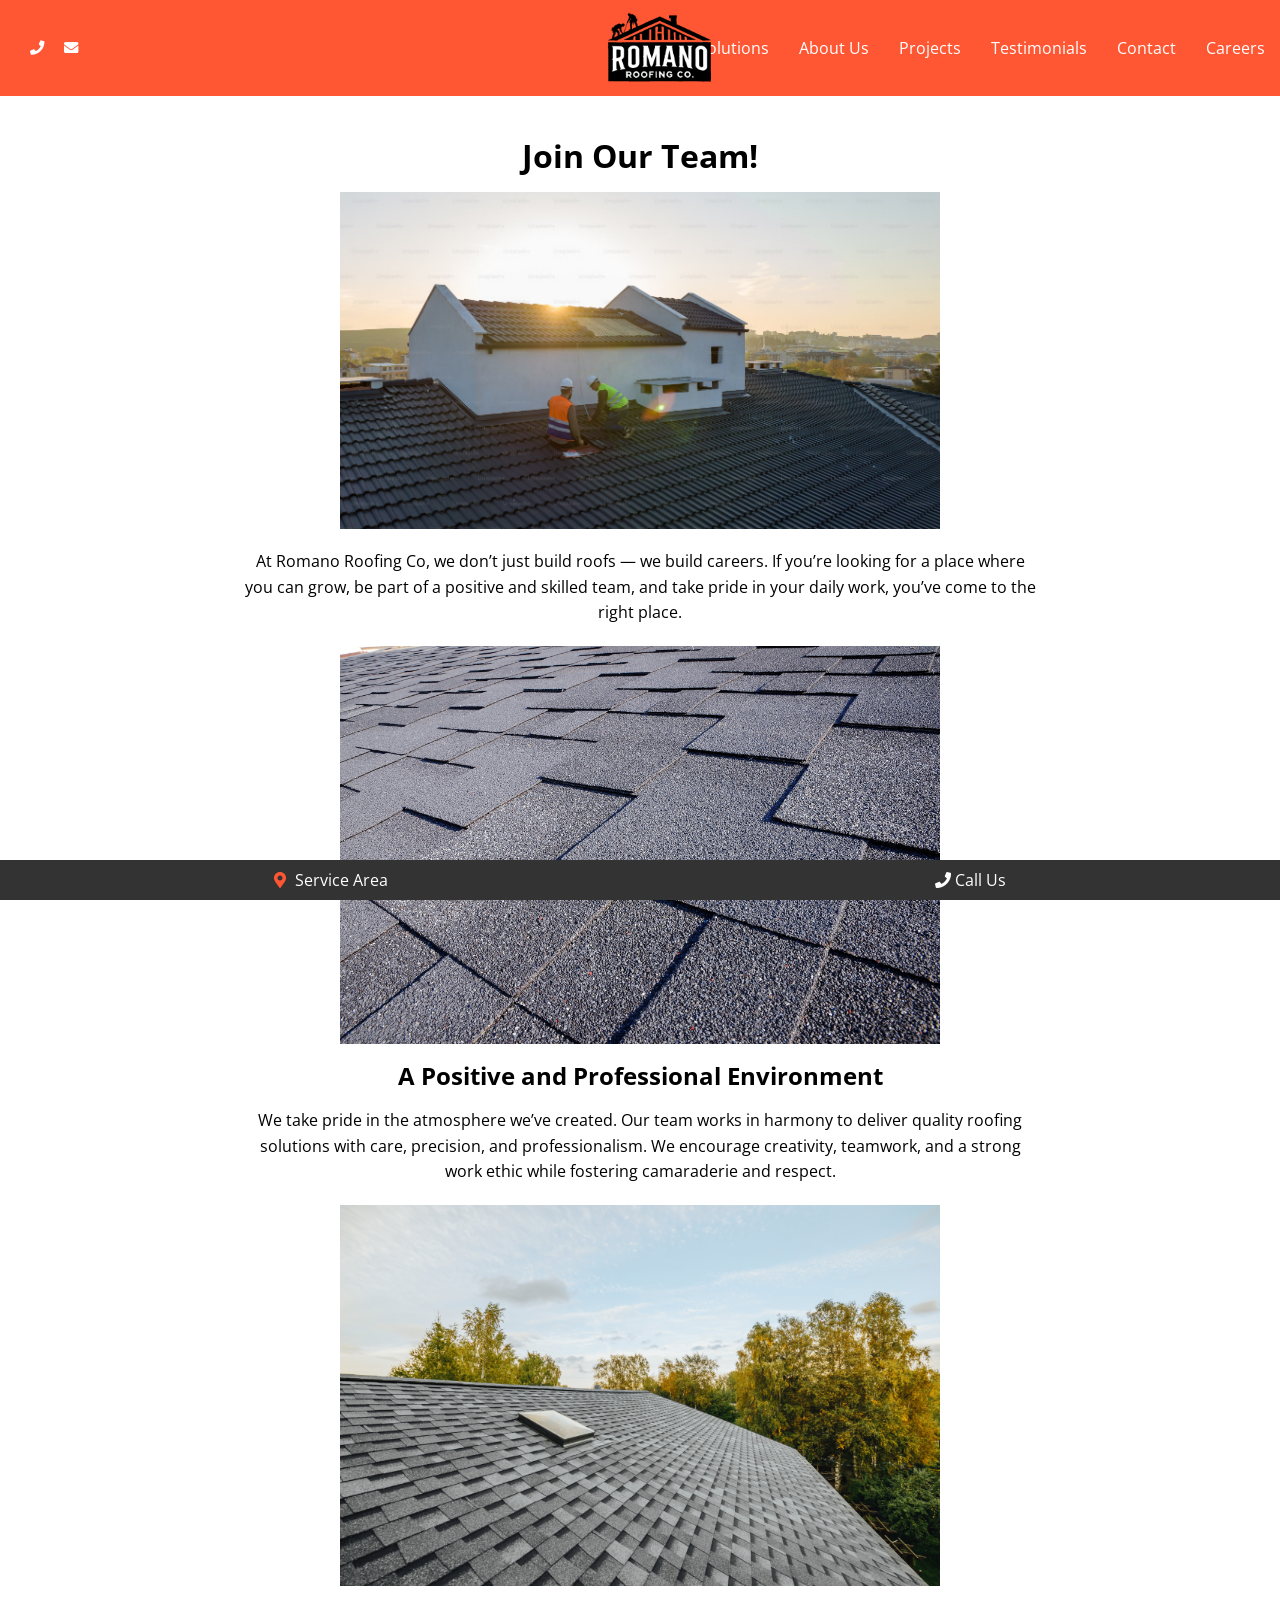
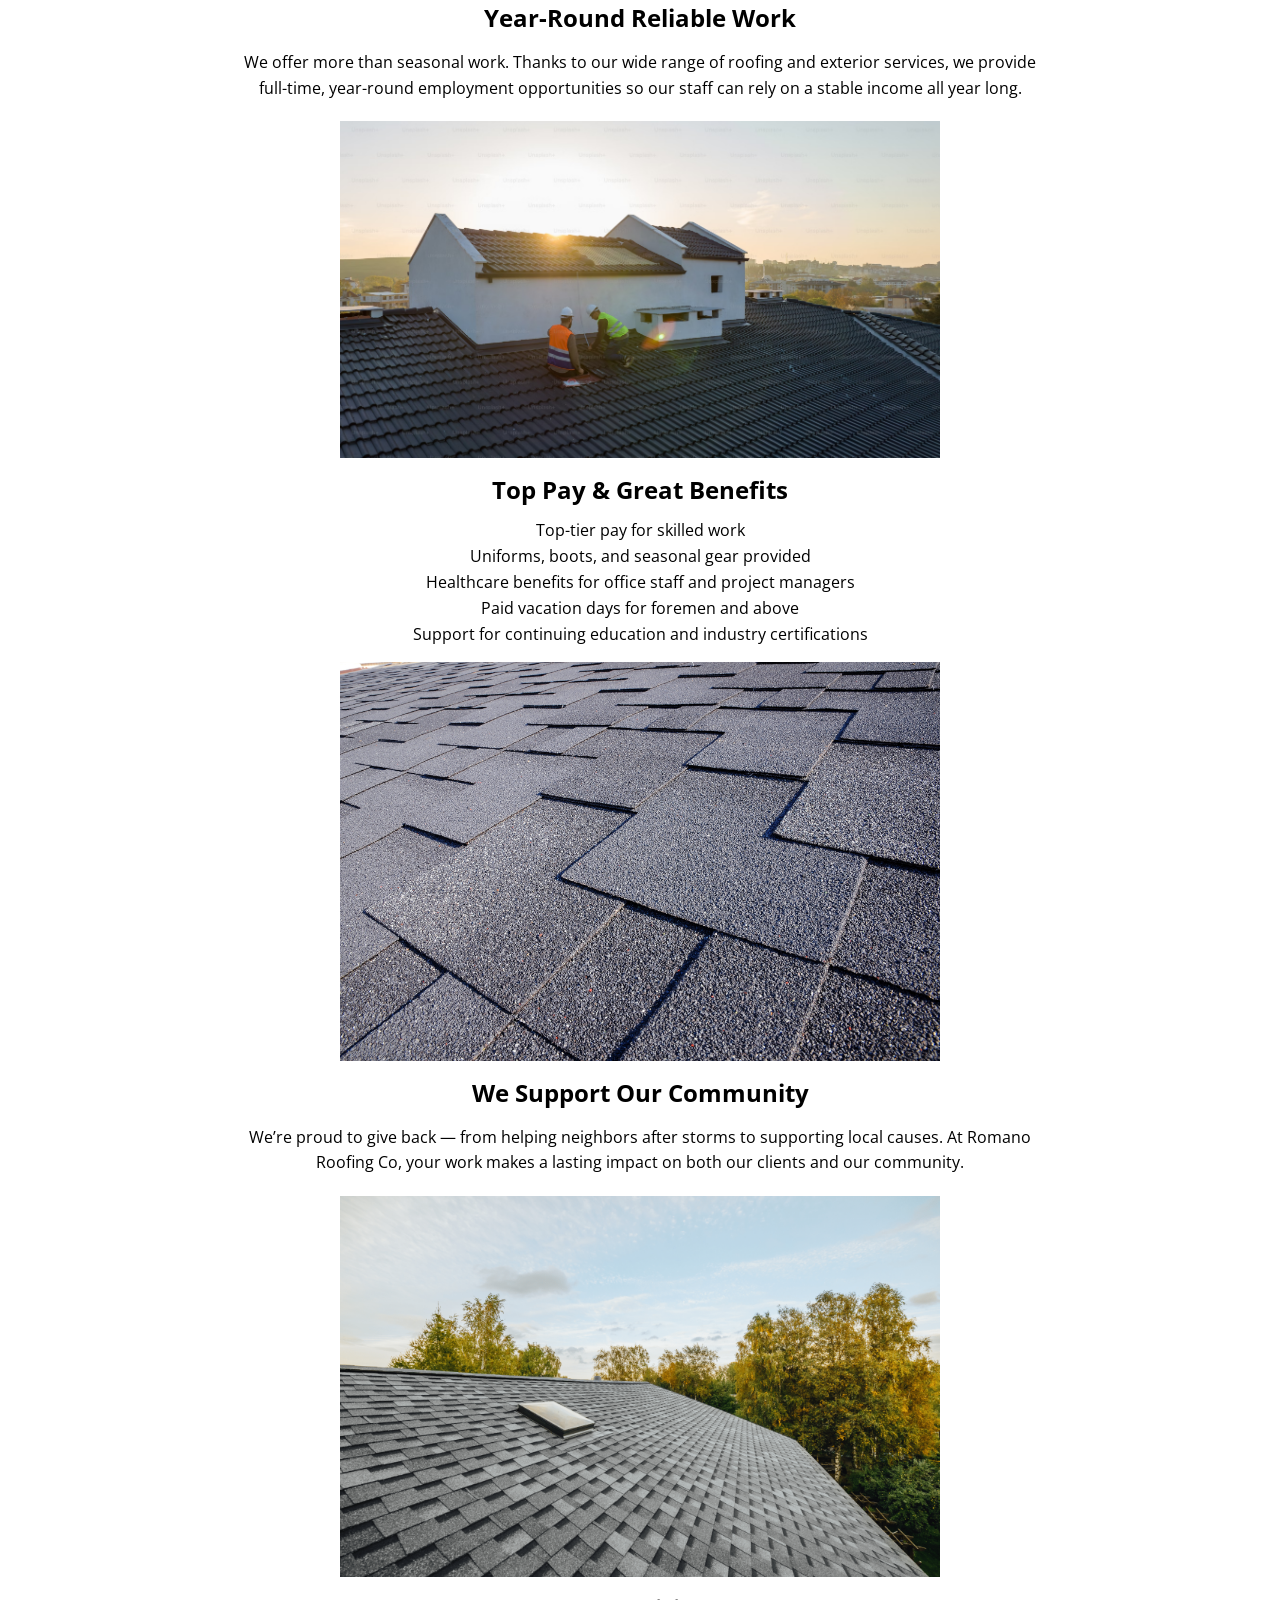
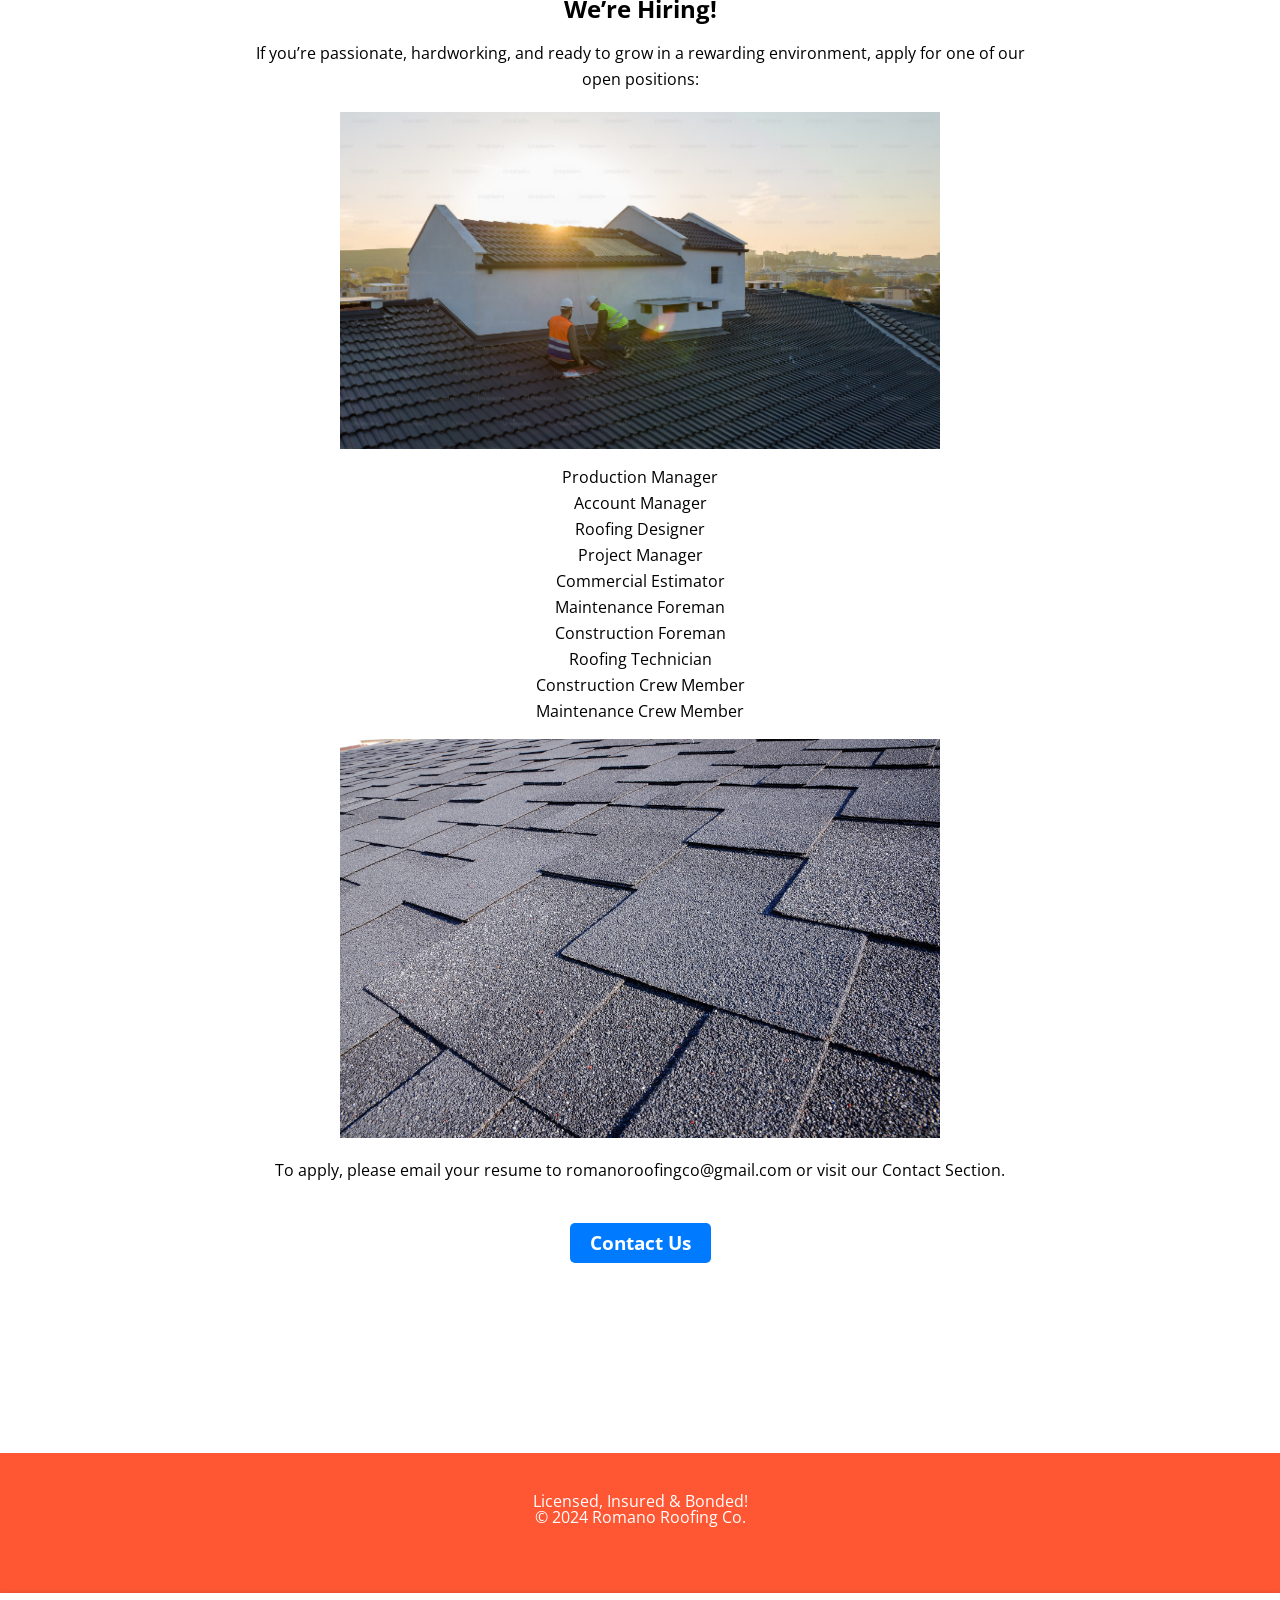
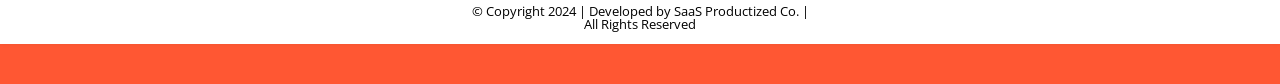
==== careers.html @ 4ffc831e "Update careers.html" ====
<!DOCTYPE html>
<html lang="en">
<head>
    <!-- Metadata -->
    <meta charset="UTF-8">
    <meta name="viewport" content="width=device-width, initial-scale=1.0">
    <title>Careers - Romano Roofing Co</title>
    <!-- Favicon -->
    <link rel="apple-touch-icon" sizes="180x180" href="apple-touch-icon.png">
    <link rel="icon" type="image/png" sizes="32x32" href="favicon-32x32.png">
    <link rel="icon" type="image/png" sizes="16x16" href="favicon-16x16.png">
    <link rel="icon" type="image/png" sizes="192x192" href="android-chrome-192x192.png">
    <link rel="icon" type="image/png" sizes="512x512" href="android-chrome-512x512.png">
    <link rel="manifest" href="site.webmanifest">
    <link rel="shortcut icon" href="favicon.ico" type="image/x-icon">
    <!-- Fonts and Icons -->
    <link href="https://fonts.googleapis.com/css?family=Open+Sans:300,400,600,700&display=swap" rel="stylesheet">
    <link rel="stylesheet" href="https://cdnjs.cloudflare.com/ajax/libs/font-awesome/5.15.3/css/all.min.css">
    <link href="https://fonts.googleapis.com/css?family=Merriweather:400,700&display=swap" rel="stylesheet">
    <!-- Stylesheet -->
    <link rel="stylesheet" href="styles.css">
    <!-- Scripts -->
    <script src="https://code.jquery.com/jquery-3.6.0.min.js"></script>
</head>
<body>
    <header class="header">
        <div class="top-bar">
            <a href="tel:+17735318473"><i class="fas fa-phone"></i> <span class="contact-text">Call Us: (773) 531-8473</span></a>
            <a href="mailto:romanoroofingco@gmail.com" class="email-link" target="_blank"><i class="fas fa-envelope"></i> <span class="contact-text">romanoroofingco@gmail.com</span></a>
        </div>
        <nav class="main-nav">
            <div class="logo-container">
                <a href="index.html">
                    <img src="logo.png" alt="Romano Roofing Co Logo" class="logo">
                </a>
            </div>
            <ul>
                <li><a href="index.html#solutions">Solutions</a></li>
                <li><a href="index.html#about">About Us</a></li>
                <li><a href="index.html#projects">Projects</a></li>
                <li><a href="index.html#testimonials">Testimonials</a></li>
                <li><a href="index.html#contact">Contact</a></li>
                <li><a href="careers.html">Careers</a></li>
            </ul>
            <div class="hamburger"><i class="fas fa-bars"></i></div>
            <div class="mobile-menu">
                <ul>
                    <li><a href="index.html#solutions">Solutions</a></li>
                    <li><a href="index.html#about">About Us</a></li>
                    <li><a href="index.html#projects">Projects</a></li>
                    <li><a href="index.html#testimonials">Testimonials</a></li>
                    <li><a href="index.html#contact">Contact</a></li>
                    <li><a href="careers.html">Careers</a></li>
                </ul>
            </div>
        </nav>
    </header>

    <div id="mobile-bar" class="mobile-contact-bar">
        <a href="service-area.html" class="service-area-link"><i class="fas fa-map-marker-alt service-icon"></i> Service Area</a>
        <a href="tel:+17735318473"><i class="fas fa-phone"></i> Call Us</a>
    </div>

    <section class="service-detail careers-section">
        <h2>Join Our Team!</h2>
        <img src="1.jpg" alt="Careers at Romano Roofing Co" class="careers-image" />
        <p>At Romano Roofing Co, we don’t just build roofs — we build careers. If you’re looking for a place where you can grow, be part of a positive and skilled team, and take pride in your daily work, you’ve come to the right place.</p>

        <img src="2.jpeg" alt="Careers at Romano Roofing Co" class="careers-image" />

        <h3>A Positive and Professional Environment</h3>
        <p>We take pride in the atmosphere we’ve created. Our team works in harmony to deliver quality roofing solutions with care, precision, and professionalism. We encourage creativity, teamwork, and a strong work ethic while fostering camaraderie and respect.</p>

        <img src="3.png" alt="Careers at Romano Roofing Co" class="careers-image" />

        <h3>Year-Round Reliable Work</h3>
        <p>We offer more than seasonal work. Thanks to our wide range of roofing and exterior services, we provide full-time, year-round employment opportunities so our staff can rely on a stable income all year long.</p>

        <img src="1.jpg" alt="Careers at Romano Roofing Co" class="careers-image" />

        <h3>Top Pay &amp; Great Benefits</h3>
        <ul>
            <li>Top-tier pay for skilled work</li>
            <li>Uniforms, boots, and seasonal gear provided</li>
            <li>Healthcare benefits for office staff and project managers</li>
            <li>Paid vacation days for foremen and above</li>
            <li>Support for continuing education and industry certifications</li>
        </ul>

        <img src="2.jpeg" alt="Careers at Romano Roofing Co" class="careers-image" />

        <h3>We Support Our Community</h3>
        <p>We’re proud to give back — from helping neighbors after storms to supporting local causes. At Romano Roofing Co, your work makes a lasting impact on both our clients and our community.</p>

        <img src="3.png" alt="Careers at Romano Roofing Co" class="careers-image" />

        <h3>We’re Hiring!</h3>
        <p>If you’re passionate, hardworking, and ready to grow in a rewarding environment, apply for one of our open positions:</p>

        <img src="1.jpg" alt="Careers at Romano Roofing Co" class="careers-image" />
        <ul>
            <li>Production Manager</li>
            <li>Account Manager</li>
            <li>Roofing Designer</li>
            <li>Project Manager</li>
            <li>Commercial Estimator</li>
            <li>Maintenance Foreman</li>
            <li>Construction Foreman</li>
            <li>Roofing Technician</li>
            <li>Construction Crew Member</li>
            <li>Maintenance Crew Member</li>
        </ul>

        <img src="2.jpeg" alt="Careers at Romano Roofing Co" class="careers-image" />

        <p>To apply, please email your resume to <a href="mailto:romanoroofingco@gmail.com" class="email-link" target="_blank">romanoroofingco@gmail.com</a> or visit our <a href="index.html#contact">Contact Section</a>.</p>

        <div class="center-btn-wrapper">
            <a href="index.html#contact" class="btn secondary-btn">Contact Us</a>
        </div>
    </section>

    <footer class="footer">
        <p>Licensed, Insured &amp; Bonded!</p>
        <p>&copy; 2024 Romano Roofing Co. </p>
        <br>
        <br>
        <br>
        <div class="sub-footer">
            © Copyright 2024 | Developed by <a href="https://SaasProductized.com" target="_blank" style="color: inherit;">SaaS Productized Co</a>. | <br>  All Rights Reserved
        </div>
    </footer>

    <script src="scripts.js"></script>
</body>
</html>
---- styles.css ----
/* Reset and base styles */
body, h1, h2, h3, p, ul, li, a, img {
    margin: 0;
    padding: 0;
    border: 0;
    font-size: 100%;
    font: inherit;
    vertical-align: baseline;
}
h1, h2, h3 {
    font-weight: bold;
}
section h2 {
    font-size: 2em;
}
section h3 {
    font-size: 1.5em;
}
body {
    line-height: 1;
    font-family: 'Open Sans', sans-serif;
    position: relative;
    padding-bottom: 100px;
    overflow-x: hidden;
}
a {
    text-decoration: none;
    color: inherit;
}
ul {
    list-style: none;
}

/* Header */
.header {
    background: #FF5733;
    color: #fff;
    padding: 20px 20px;
    display: flex;
    justify-content: space-between;
    align-items: center;
    position: fixed;
    top: 0;
    left: 0;
    width: 100%;
    z-index: 1000;
}

.top-bar {
    flex: 1;
    display: flex;
    align-items: center;
    justify-content: flex-start;
    white-space: nowrap;
}

.top-bar a {
    color: #fff;
    padding: 0 10px;
    font-size: 0.9em;
    transition: text-shadow 0.3s;
}

.top-bar a:hover {
    text-shadow: 0 0 5px #fff, 0 0 10px #fff;
}
.top-bar .contact-text {
    display: none;
}

.logo-container {
    position: absolute;
    left: 50%;
    transform: translateX(-50%);
    z-index: 10;
}

.logo {
    max-height: 50px;
}

.main-nav {
    flex: 2;
    display: flex;
    justify-content: flex-end;
    align-items: center;
}

.main-nav ul {
    display: flex;
    margin-right: 20px;
}

.main-nav ul li a {
    padding: 0 15px;
    color: #fff;
    transition: text-shadow 0.3s;
}

.main-nav ul li a:hover {
    text-shadow: 0 0 5px #fff, 0 0 10px #fff;
}

.top-bar a i,
.hamburger i {
    transition: text-shadow 0.3s;
}

.top-bar a:hover i,
.hamburger:hover i {
    text-shadow: 0 0 5px #fff, 0 0 10px #fff;
}

/* Main Banner */
.main-banner {
    background: url('2.jpeg') no-repeat center center/cover; /* Background for the main banner */
    text-align: center;
    padding: 140px 20px 60px; /* Extra top padding keeps quote clear of fixed header */
    margin-top: 0;
    color: #fff;
    font-family: 'Merriweather', serif;
    position: relative;
}

.main-banner p {
    font-size: 1.75em;
    margin-bottom: 30px;
    font-weight: 600;
    font-style: italic;
    color: #fff;
    text-shadow: 0 0 10px rgba(255, 87, 51, 0.6);
}

.btn.primary-btn {
    background: #007BFF;
    color: #fff;
    padding: 10px 20px;
    border-radius: 5px;
    cursor: pointer;
}
.btn.primary-btn:hover {
    background: #0056b3;
}
.btn.read-more-btn {
    background: #007BFF;
    color: #fff;
    padding: 8px 15px;
    border-radius: 5px;
    cursor: pointer;
    display: inline-block;
    margin-top: 10px;
    font-size: 0.9em;
}
.btn.read-more-btn:hover {
    background: #0056b3;
}

/* Solutions Section */
.solutions {
    background: url('3.png') no-repeat center center/cover;
    text-align: center;
    padding: 40px 20px;
    background-size: cover;
    background-attachment: fixed;
    background-position: center;
    color: #000;
}

.solution-list {
    display: flex;
    justify-content: center;
    flex-wrap: wrap;
    max-width: 1200px;
    margin: 0 auto;
    text-align: center; /* Centers text */
}

.solution-item {
    width: 45%;
    margin: 10px;
    padding: 20px;
    background: rgba(255, 255, 255, 0.85); /* Slight transparency */
    box-shadow: 0 2px 5px rgba(0, 0, 0, 0.1); /* Subtle shadow for better readability */
    text-align: center;
    backdrop-filter: blur(5px); /* Optional: Blur the background behind the box for more clarity */
    border-radius: 8px; /* Smooth corners */
}

.solution-item i {
    font-size: 2em;
    margin-bottom: 10px;
    display: block;
}

.about {
    position: relative; /* Ensures overlay and content stay together */
    background: url('1.jpg') no-repeat center center/cover; /* Background for the about section */
    text-align: center;
    padding: 80px 20px; /* Increase padding for more height */
    background-size: cover;
    color: #fff; /* Change text color to white for better contrast */
    font-family: 'Merriweather', serif; /* Apply Merriweather font */
    box-sizing: border-box;
}

.about h2 {
    position: relative;
    z-index: 2;
    color: #fff;
    margin-bottom: 20px;
}

.about::before {
    content: "";
    position: absolute;
    top: 0;
    left: 0;
    width: 100%;
    height: 100%;
    background: rgba(0, 0, 0, 0.5); /* Semi-transparent dark overlay */
    z-index: 1; /* Ensure the overlay stays behind the text */
}

.about p {
    position: relative;
    z-index: 2; /* Ensures the text is above the overlay */
    font-size: 1.2em; /* Adjust the text size if needed */
    color: #fff; /* Keep the text white for better readability */
    line-height: 1.6; /* Improves readability */
    max-width: 800px;
    margin: 0 auto;
}



/* Why Homeowners Choose Us Section */
.why-choose-us {
    background: #fff;
    text-align: center;
    padding: 30px 20px; /* Add padding to top and bottom */
    margin: 0 auto; /* Center content */
}

/* Heading adjustment */
.why-choose-us h2 {
    font-family: 'Merriweather', serif;
    margin-bottom: 20px; /* Space below the heading */
}

/* List container adjustments */
.why-choose-us ul {
    list-style: none;
    padding: 0;
    margin: 0; /* Ensure no margin */
}

/* Individual list items */
.why-choose-us ul li {
    font-size: 1.25em;
    margin: 10px 0;
}

.why-choose-us ul li i {
    color: #FF5733;
    margin-right: 10px;
}

/* Reliable Roofer Section */
.reliable-roofer {
    background: #f8f9fa;
    padding: 40px 20px;
    text-align: left;
}

.reliable-roofer h2, .reliable-roofer h3 {
    text-align: center;
    font-family: 'Merriweather', serif;
    margin-bottom: 20px;
}

.reliable-roofer p {
    margin-bottom: 20px;
    line-height: 1.6;
}

/* Button Styles */
.btn.secondary-btn {
    background: #007BFF;
    color: #fff;
    padding: 10px 20px;
    border-radius: 5px;
    cursor: pointer;
    display: inline-block;
    text-decoration: none;
    font-size: 1.2em;
    font-weight: bold;
    margin-top: 20px;
}

.btn.secondary-btn:hover {
    background: #0056b3;
}

/* Wrapper to center the button */
.center-btn-wrapper {
    text-align: center; /* Centers the button */
    margin-top: 20px; /* Optional: Add margin above */
}

/* Projects Section */
#projects {
    text-align: center; /* Center the entire section */
    padding: 40px 20px; /* Add padding for spacing */
}

#projects h2 {
    text-align: center; /* Center the "Our Recent Projects" heading */
    margin-bottom: 30px; /* Add space below the heading */
}

.project-gallery {
    text-align: center; /* Center the entire gallery */
    margin: 0 auto; /* Center the gallery on the page */
}

.project-gallery img {
    width: 30%;
    margin: 10px auto; /* Center each image */
    display: block;
}

/* Testimonials Section */
#testimonials {
    text-align: center; /* Center the entire section */
    padding: 40px 20px; /* Add padding for spacing */
}

#testimonials h2 {
    text-align: center; /* Center the "What Our Clients Are Saying" heading */
    margin-bottom: 30px; /* Add space below the heading */
}

.testimonial-slides {
    text-align: center; /* Center all testimonials content */
    margin: 0 auto;
}

/* Ensure the widget is displayed properly and centered */
.elfsight-app-2b175fb0-ea99-41dd-b7cb-f38c51c00cf1 {
    width: 100%;
    max-width: 100%; /* Allow full width within the section */
    margin: 0 auto; /* Center the widget */
    height: auto; /* Allow it to adjust height automatically */
    overflow: hidden; /* Make sure it doesn't overflow */
}

/* Add additional styling to blend with previous testimonial styles */
.testimonial-slides p {
    font-style: italic;
    margin: 20px auto;
    width: 80%;
    text-align: center; /* Ensure centered text */
}

/* Adjusting iframe or widget container if needed */
.google-reviews-section iframe {
    width: 100%;
    height: auto; /* Let height adjust dynamically */
    max-height: 400px; /* Limit height to avoid it being too tall */
    border: none; /* Clean look with no border */
}

/* Media query for smaller screens */
@media (max-width: 600px) {
    .testimonials .testimonial-slides {
        padding: 1.5rem 0.5rem; /* Adjust padding for smaller screens */
        max-width: 90%; /* Ensure it fits well on smaller screens */
    }

    .elfsight-app-2b175fb0-ea99-41dd-b7cb-f38c51c00cf1 {
        max-width: 100%;
    }
}
/* Service Detail */
.service-detail {
    text-align: center;
    padding: 120px 20px 40px;
}
.service-detail p {
    max-width: 800px;
    margin: 20px auto 0;
    line-height: 1.6;
}

.service-detail h2 {
    display: flex;
    align-items: center;
    justify-content: center;
    gap: 10px;
    padding-top: 20px;
}

.service-detail .service-icon {
    color: #FF5733;
}

/* Service detail table styling */
.service-detail table {
    width: 100%;
    max-width: 800px;
    margin: 20px auto;
    border-collapse: collapse;
}

.service-detail th,
.service-detail td {
    border: 1px solid #ddd;
    padding: 8px;
    text-align: left;
}

/* Careers section styling */
.careers-section {
    text-align: center;
}

.careers-section .careers-image {
    width: 100%;
    max-width: 600px;
    display: block;
    margin: 20px auto;
}

.careers-section ul {
    list-style: none;
    max-width: 800px;
    margin: 20px auto;
    padding-left: 0;
    text-align: center;
}

.careers-section ul li {
    margin: 10px 0;
}

/* Orange careers button */
.btn.careers-btn {
    background: #FF5733;
    color: #fff;
    padding: 10px 20px;
    border-radius: 5px;
    cursor: pointer;
    display: inline-block;
    margin-top: 20px;
    position: relative;
    z-index: 3;
    box-shadow: 0 0 8px rgba(255, 255, 255, 0.8);
}

.btn.careers-btn:hover {
    background: #e14f2d;
}
/* Carousel styling */
.carousel-container {
    display: flex;
    align-items: center;
    justify-content: center;
    position: relative;
    width: 100%; /* Full width of the parent */
    overflow: hidden; /* Prevent any overflow on the sides */
    margin: 0 auto;
    margin-top: 2rem;
}

.carousel {
    overflow: hidden;
    width: 90%;
    max-width: 1000px; /* Limit the width on larger screens */
    position: relative;
    display: flex;
    align-items: center;
}

.carousel-images {
    display: flex;
    transition: transform 0.5s ease-in-out;
}

.carousel-img {
    width: 33%; /* Show 2-3 images per view */
    margin: 0;
    height: 300px;
    object-fit: cover;
}

/* Adjusting button visibility */
.carousel-btn {
    position: absolute;
    top: 50%;
    transform: translateY(-50%);
    background-color: rgba(255, 255, 255, 0.8);
    border: none;
    cursor: pointer;
    z-index: 2;
    width: 40px;
    height: 40px;
    display: flex;
    align-items: center;
    justify-content: center;
}

/* Place buttons directly next to the carousel images */
.prev-btn {
    left: 0; /* Position the button at the left edge of the carousel */
}

.next-btn {
    right: 0; /* Position the button at the right edge of the carousel */
}

/* Responsiveness for the carousel */
@media (max-width: 768px) {
    .carousel {
        width: 95%;
    }

    .carousel-img {
        width: 90%;
    }

    .carousel-btn {
        width: 40px;
        height: 40px;
        left: 10px;
        right: 10px;
    }
}


/* Contact Section */
.contact {
    text-align: center; /* Center the contact section */
    margin: 0 auto; /* Ensure it centers within the page */
}

.contact form {
    display: flex;
    flex-direction: column;
    width: 300px;
    margin: 20px auto;
}

.contact form input, .contact form textarea {
    margin-bottom: 10px;
    padding: 8px;
    border: 1px solid #ccc;
}

.contact form button {
    padding: 10px;
    background: #28a745;
    color: #fff;
    cursor: pointer;
}


/* Footer */
.footer {
    text-align: center;
    padding: 40px 0; /* Adjusted padding to reduce the height */
    background: #FF5733; /* Orange background */
    color: #fff;
    position: relative;
    z-index: 500;
    margin-top: 150px; /* Ensure separation from the main content */
    box-sizing: border-box; /* Ensures proper padding and margin calculations */
    width: 100%;
}

/* Make sure the footer is pinned to the bottom */
html, body {
    height: 100%; /* Ensures the body takes up the full height of the page */
    margin: 0;
    padding: 0;
    display: flex;
    flex-direction: column; /* Ensures footer is placed at the end */
}

body {
    flex: 1 0 auto; /* Let the body grow and take available space */
}

.main-content {
    flex: 1; /* The rest of your content before the footer takes the remaining space */
}

/* Sub-footer */
.sub-footer {
    background-color: white; /* White background */
    color: black; /* Black text */
    text-align: center; /* Center the text */
    padding: 0.8rem 0; /* Further reduced padding to decrease the height */
    width: 100%;
    font-size: 0.8rem; /* Small font size */
    box-shadow: 0 -1px 5px rgba(0, 0, 0, 0.1); /* Optional shadow for a slight lift */
    box-sizing: border-box; /* Include padding and border in width calculations */
    position: relative; /* Prevent overlap with other elements */
    bottom: 0;
    left: 0;
    margin-top: 20px; /* Optional: Adjust if you want a bit of separation */
}

/* Mobile Contact Bar */
.mobile-contact-bar {
    position: fixed;
    bottom: 0;
    left: 0;
    width: 100%;
    background: #333;
    color: white;
    display: flex;
    justify-content: space-around;
    padding: 12px 0;
    z-index: 950; /* Ensure it is above other content */
}

.mobile-contact-bar a {
    color: white;
    transition: text-shadow 0.3s;
}

.mobile-contact-bar .service-icon {
    color: #FF5733;
    margin-right: 5px;
}

.mobile-contact-bar a:hover {
    text-shadow: 0 0 5px #fff, 0 0 10px #fff;
}

.sticky {
    display: flex;
}

/* Padding for body to prevent the mobile contact bar from covering content */
body {
    padding-bottom: 70px; /* Make sure there's space for the mobile contact bar */
}

/* Mobile responsiveness */
@media (max-width: 768px) {
    .top-bar .contact-text {
        display: none;
    }

    .top-bar a i {
        font-size: 1.2em;
    }

    .main-nav ul {
        display: none;
    }

    /* Hamburger Menu Icon */
    .hamburger {
        display: block;
        cursor: pointer;
        font-size: 2em;
        color: #fff;
        position: fixed; /* Keeps it fixed */
        right: 20px;
        top: 10px; /* Move it up to align better with other icons */
        z-index: 2000;
        padding: 10px;
    }

    /* Mobile Menu - Full screen transparent box */
    .mobile-menu {
        display: none; /* Hidden by default */
        position: fixed;
        top: 0;
        right: 0;
        height: 100%; /* Full height of screen */
        width: 60%; /* Take up 60% of the screen */
        background: rgba(0, 0, 0, 0.8); /* Transparent dark background */
        color: #fff;
        z-index: 1500;
        padding-top: 80px; /* Padding from the top so the menu doesn't touch the header */
        box-shadow: -2px 0 10px rgba(0, 0, 0, 0.5); /* Add a shadow for a sleek look */
    }

    .mobile-menu ul {
        display: block;
        padding: 20px;
    }

    .mobile-menu ul li {
        margin: 20px 0;
    }

    .mobile-menu ul li a {
        font-size: 1.5em;
        display: block;
        color: #fff;
        text-decoration: none;
        transition: color 0.3s, text-shadow 0.3s;
    }

    .mobile-menu ul li a:hover {
        text-shadow: 0 0 5px #fff, 0 0 10px #fff;
    }

    .mobile-menu ul li a.active {
        color: orange;
    }

    .main-banner {
        margin-top: 0;
        padding-top: 100px; /* Add breathing room above quote on mobile */
    }

    .service-detail {
        padding-top: 100px;
    }

    .service-detail h2 {
        padding-top: 10px;
    }

    .mobile-menu.show {
        display: block; /* Show menu when toggled */
    }
}

@media (min-width: 769px) {
    .hamburger {
        display: none;
    }

    .mobile-menu {
        display: none;
    }

    .header {
        padding: 40px 20px;
    }

    .logo {
        max-height: 70px;
    }
}
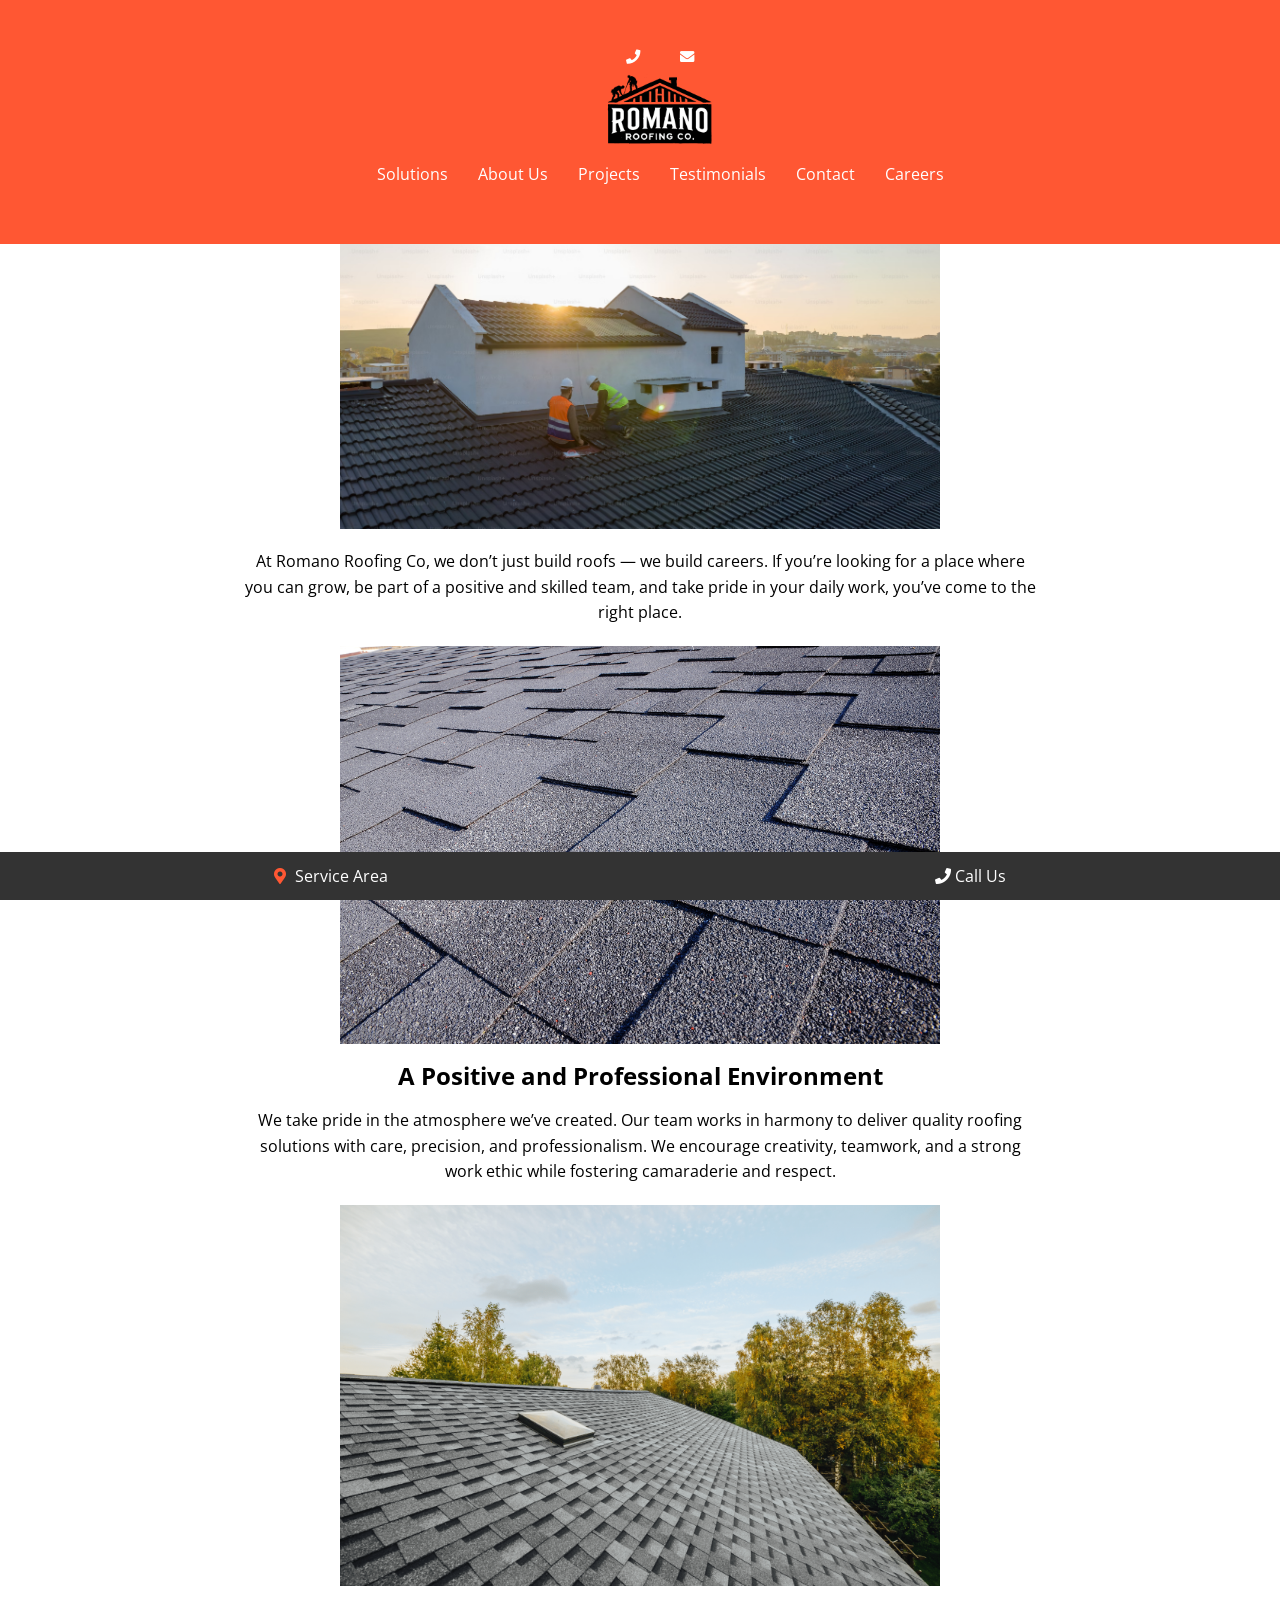
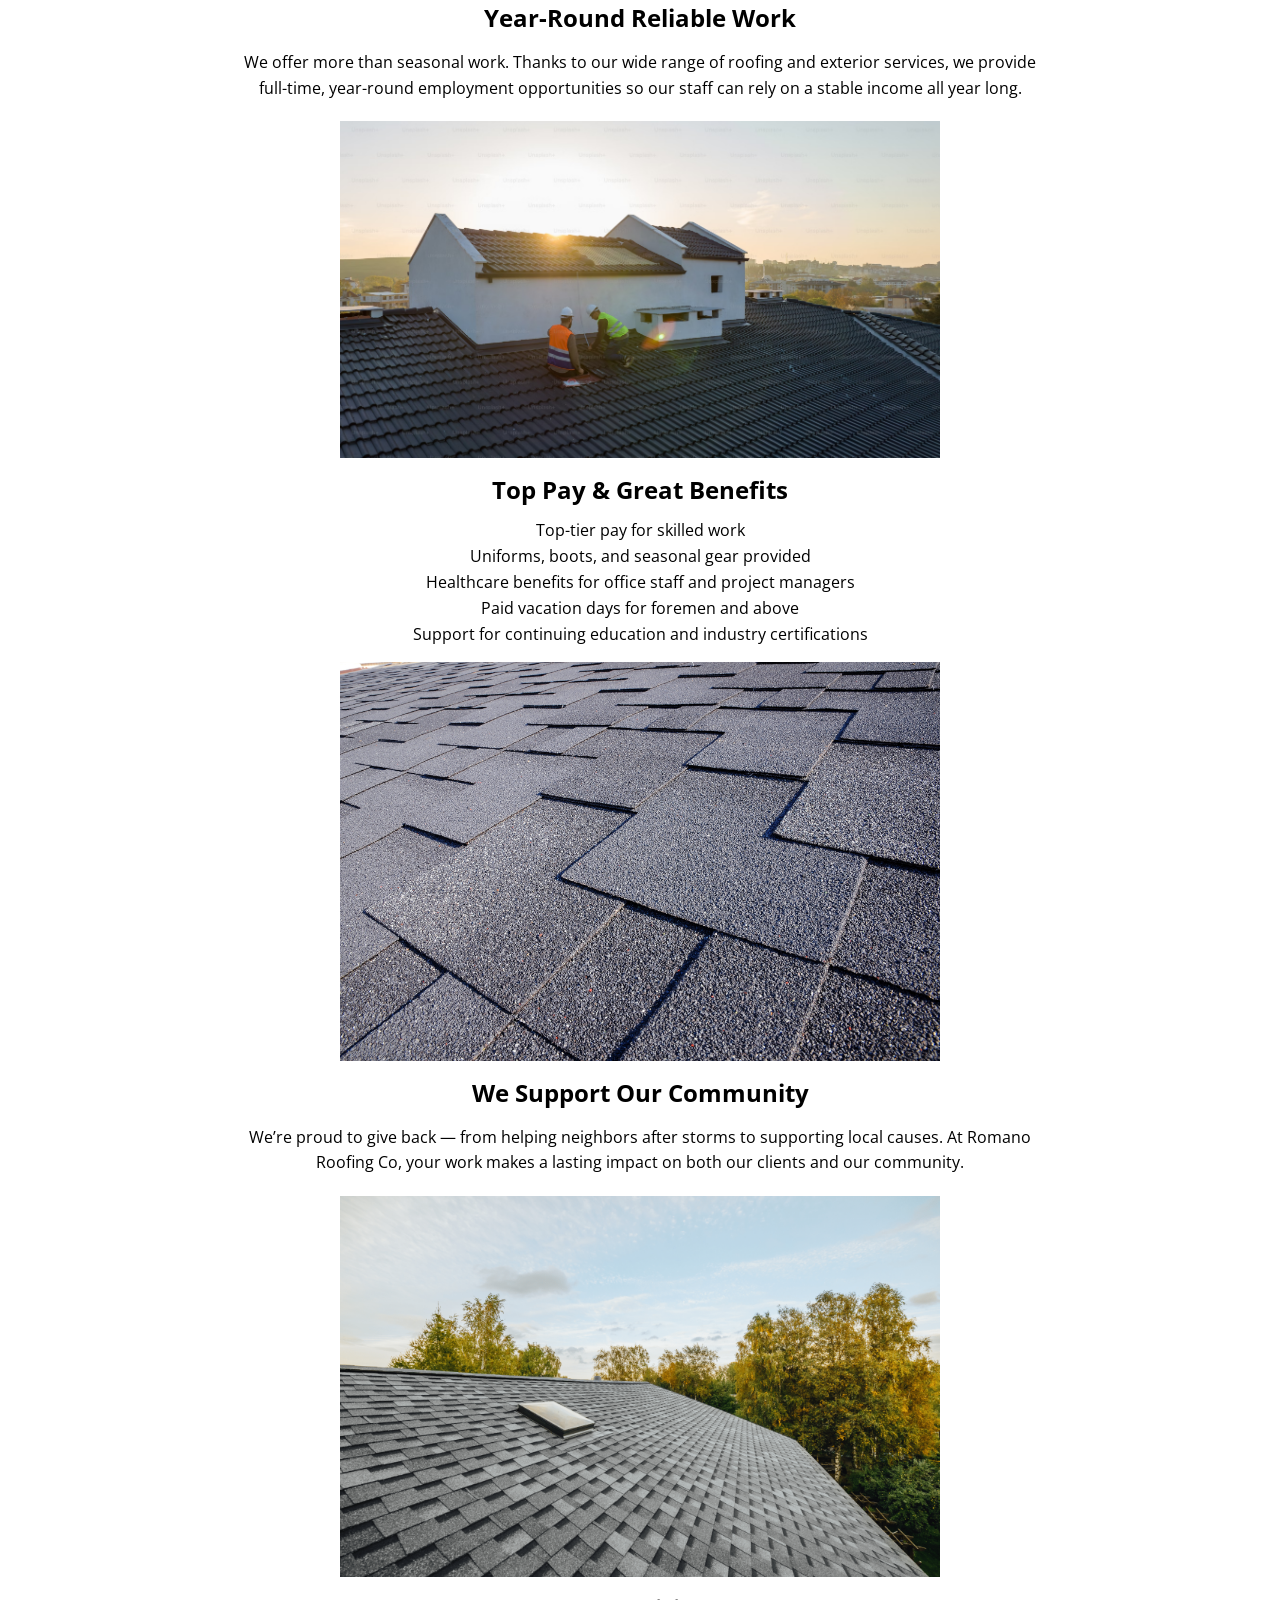
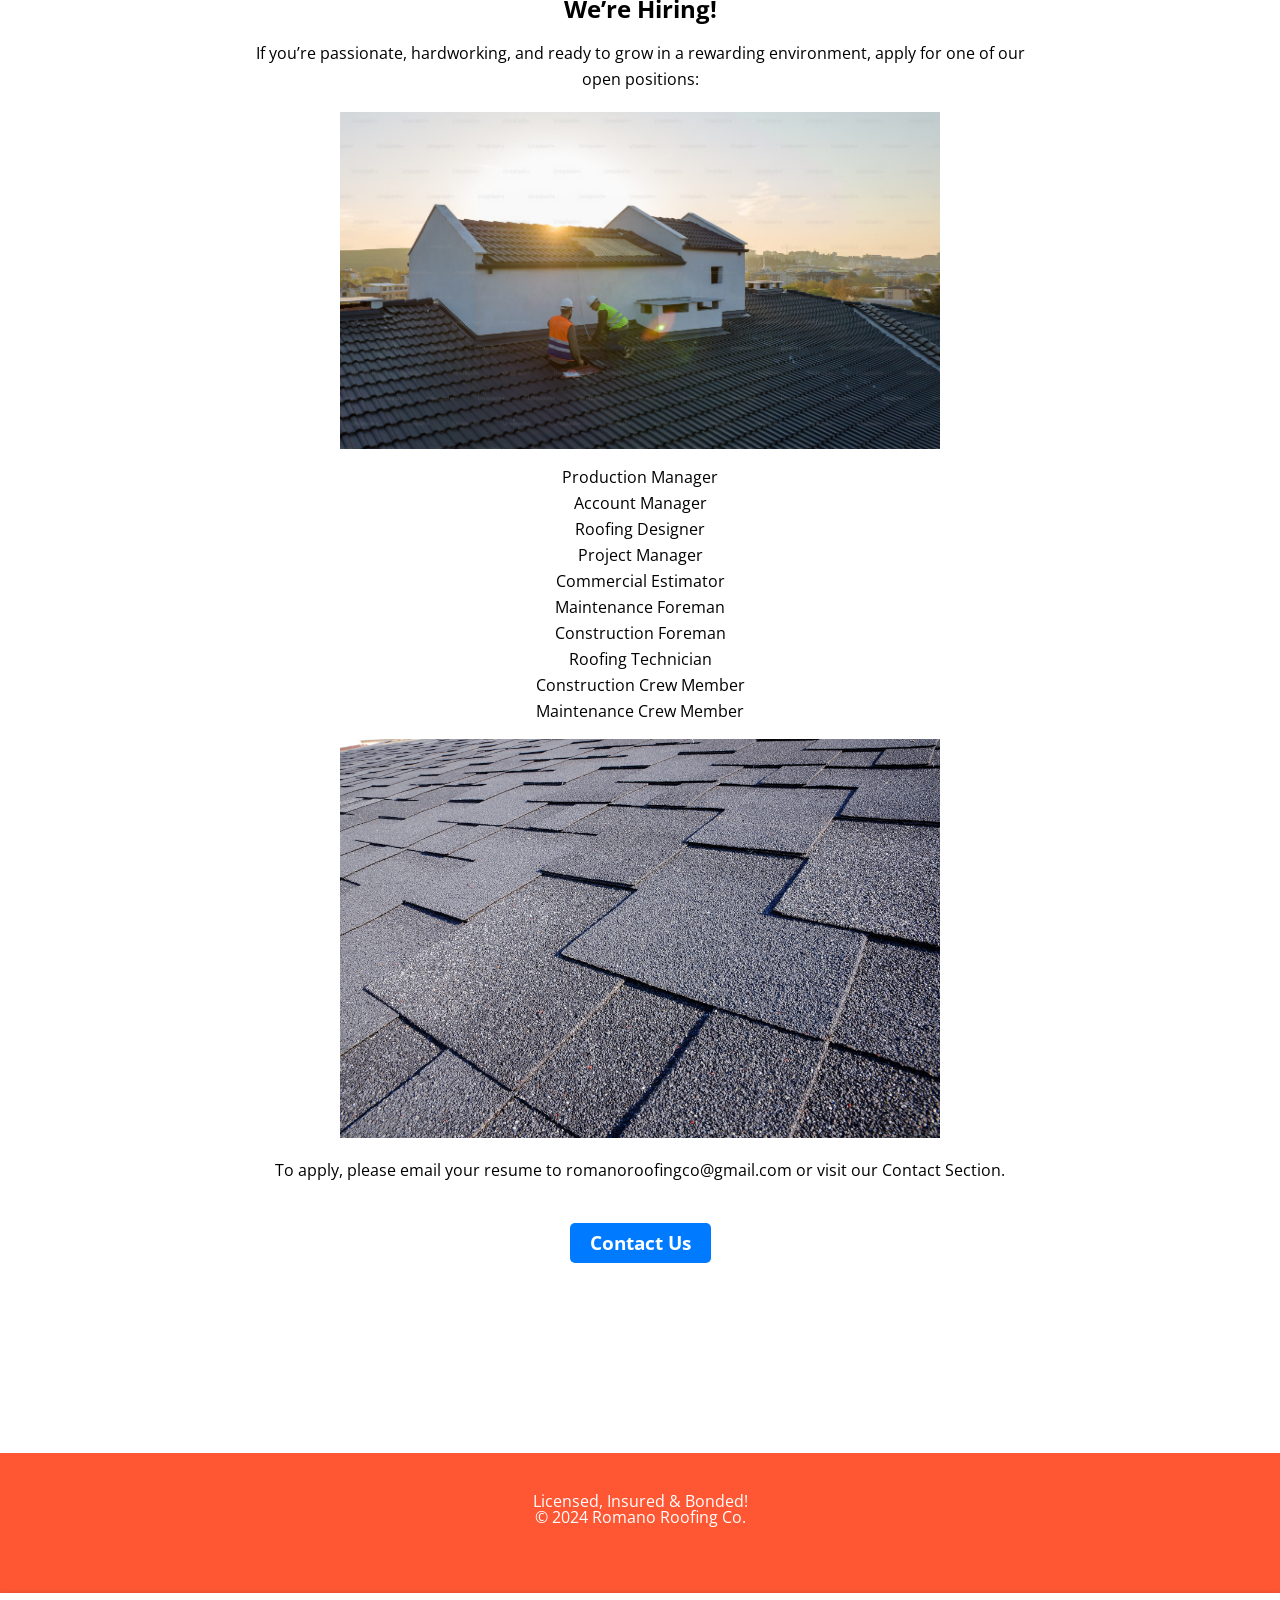
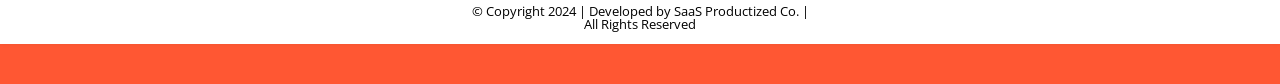
==== commit 72db5aa3: "Center header logo and adjust navigation" ====
--- a/careers.html
+++ b/careers.html
@@ -28,12 +28,12 @@
             <a href="tel:+17735318473"><i class="fas fa-phone"></i> <span class="contact-text">Call Us: (773) 531-8473</span></a>
             <a href="mailto:romanoroofingco@gmail.com" class="email-link" target="_blank"><i class="fas fa-envelope"></i> <span class="contact-text">romanoroofingco@gmail.com</span></a>
         </div>
+        <div class="logo-container">
+            <a href="index.html">
+                <img src="logo.png" alt="Romano Roofing Co Logo" class="logo">
+            </a>
+        </div>
         <nav class="main-nav">
-            <div class="logo-container">
-                <a href="index.html">
-                    <img src="logo.png" alt="Romano Roofing Co Logo" class="logo">
-                </a>
-            </div>
             <ul>
                 <li><a href="index.html#solutions">Solutions</a></li>
                 <li><a href="index.html#about">About Us</a></li>
--- a/styles.css
+++ b/styles.css
@@ -32,12 +32,13 @@
 }
 
 /* Header */
+
 .header {
     background: #FF5733;
     color: #fff;
-    padding: 20px 20px;
-    display: flex;
-    justify-content: space-between;
+    padding: 25px 20px;
+    display: flex;
+    flex-direction: column;
     align-items: center;
     position: fixed;
     top: 0;
@@ -47,10 +48,11 @@
 }
 
 .top-bar {
-    flex: 1;
+    width: 100%;
     display: flex;
     align-items: center;
-    justify-content: flex-start;
+    justify-content: center;
+    gap: 20px;
     white-space: nowrap;
 }
 
@@ -68,27 +70,39 @@
     display: none;
 }
 
+
 .logo-container {
-    position: absolute;
-    left: 50%;
-    transform: translateX(-50%);
-    z-index: 10;
+    width: 100%;
+    display: flex;
+    justify-content: center;
+    align-items: center;
+    margin: 10px 0;
 }
 
 .logo {
     max-height: 50px;
+    display: block;
 }
 
 .main-nav {
-    flex: 2;
-    display: flex;
-    justify-content: flex-end;
+    width: 100%;
+    display: flex;
+    justify-content: center;
     align-items: center;
+    position: relative;
+    min-height: 40px;
 }
 
 .main-nav ul {
     display: flex;
-    margin-right: 20px;
+    margin: 0;
+}
+
+.hamburger {
+    position: absolute;
+    right: 20px;
+    top: 50%;
+    transform: translateY(-50%);
 }
 
 .main-nav ul li a {
@@ -620,7 +634,7 @@
     color: white;
     display: flex;
     justify-content: space-around;
-    padding: 12px 0;
+    padding: 16px 0;
     z-index: 950; /* Ensure it is above other content */
 }
 
@@ -644,7 +658,7 @@
 
 /* Padding for body to prevent the mobile contact bar from covering content */
 body {
-    padding-bottom: 70px; /* Make sure there's space for the mobile contact bar */
+    padding-bottom: 80px; /* Make sure there's space for the mobile contact bar */
 }
 
 /* Mobile responsiveness */
@@ -742,7 +756,7 @@
     }
 
     .header {
-        padding: 40px 20px;
+        padding: 50px 20px;
     }
 
     .logo {
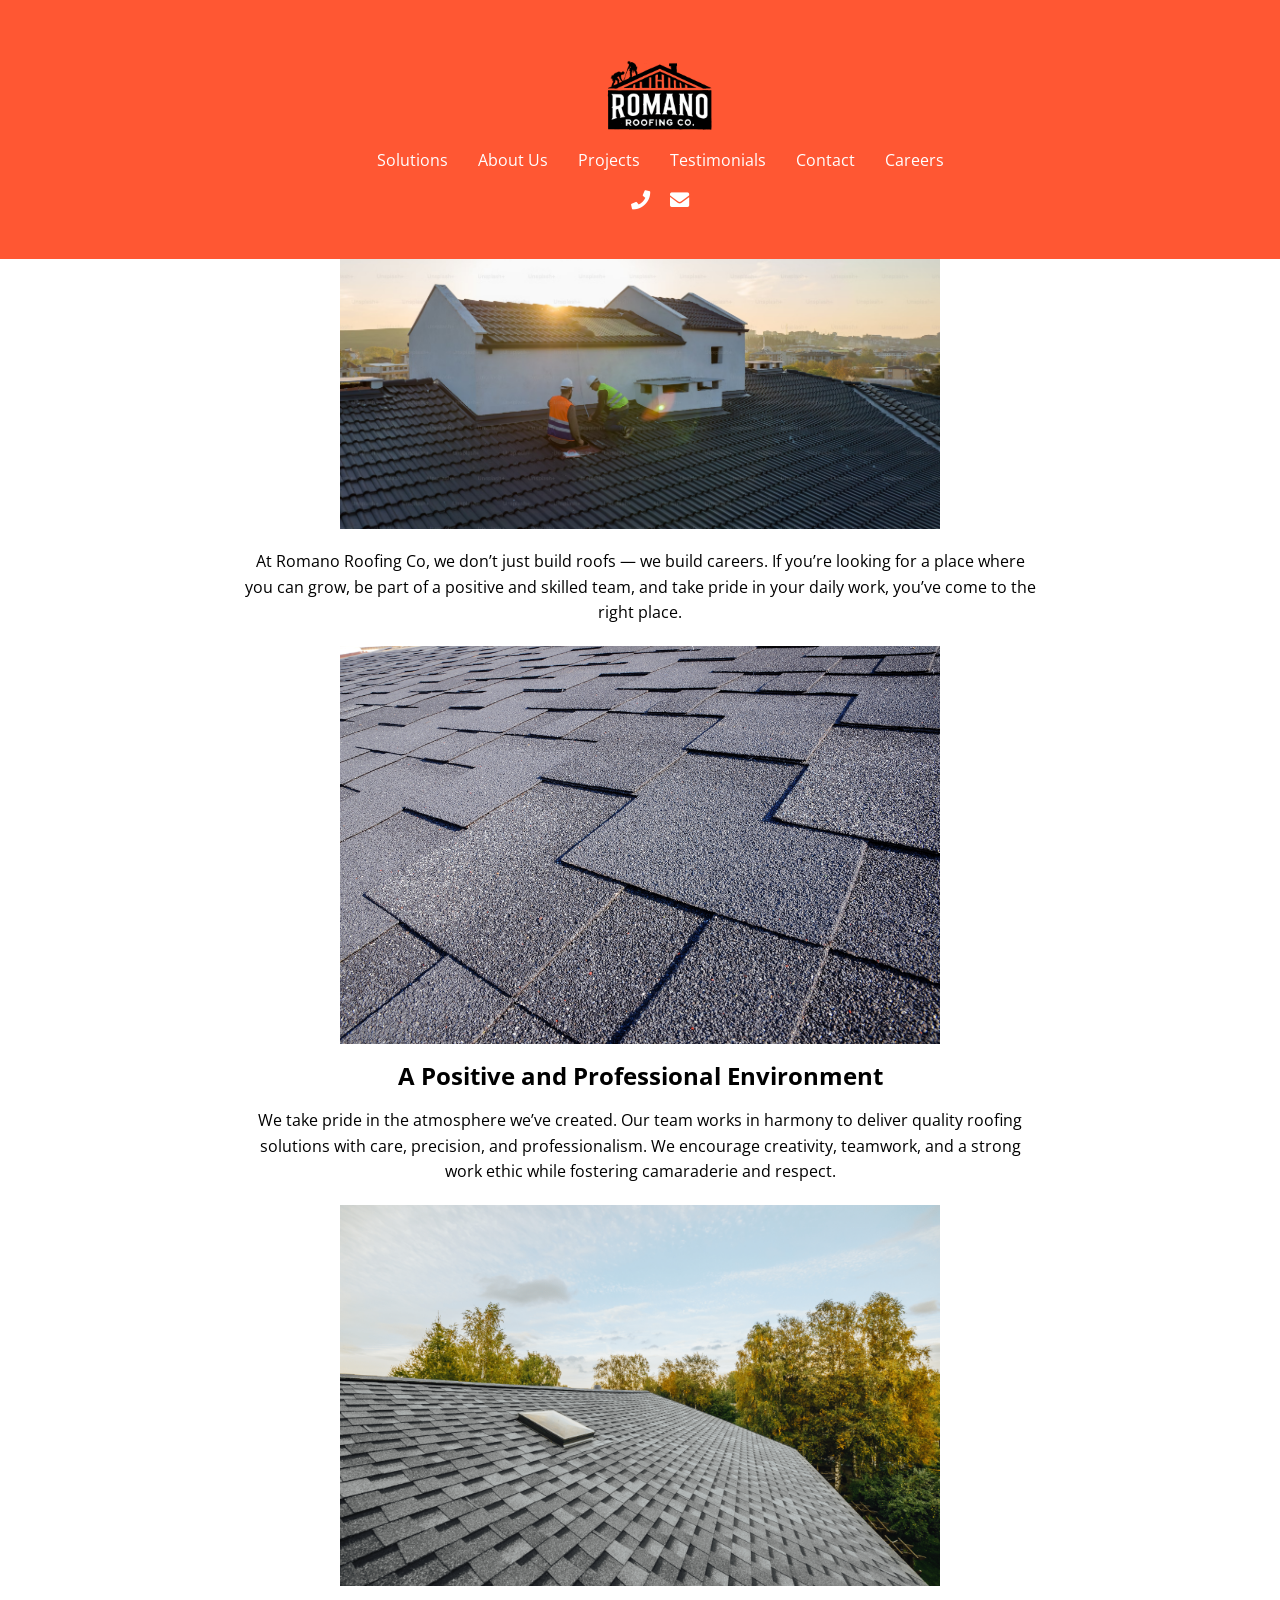
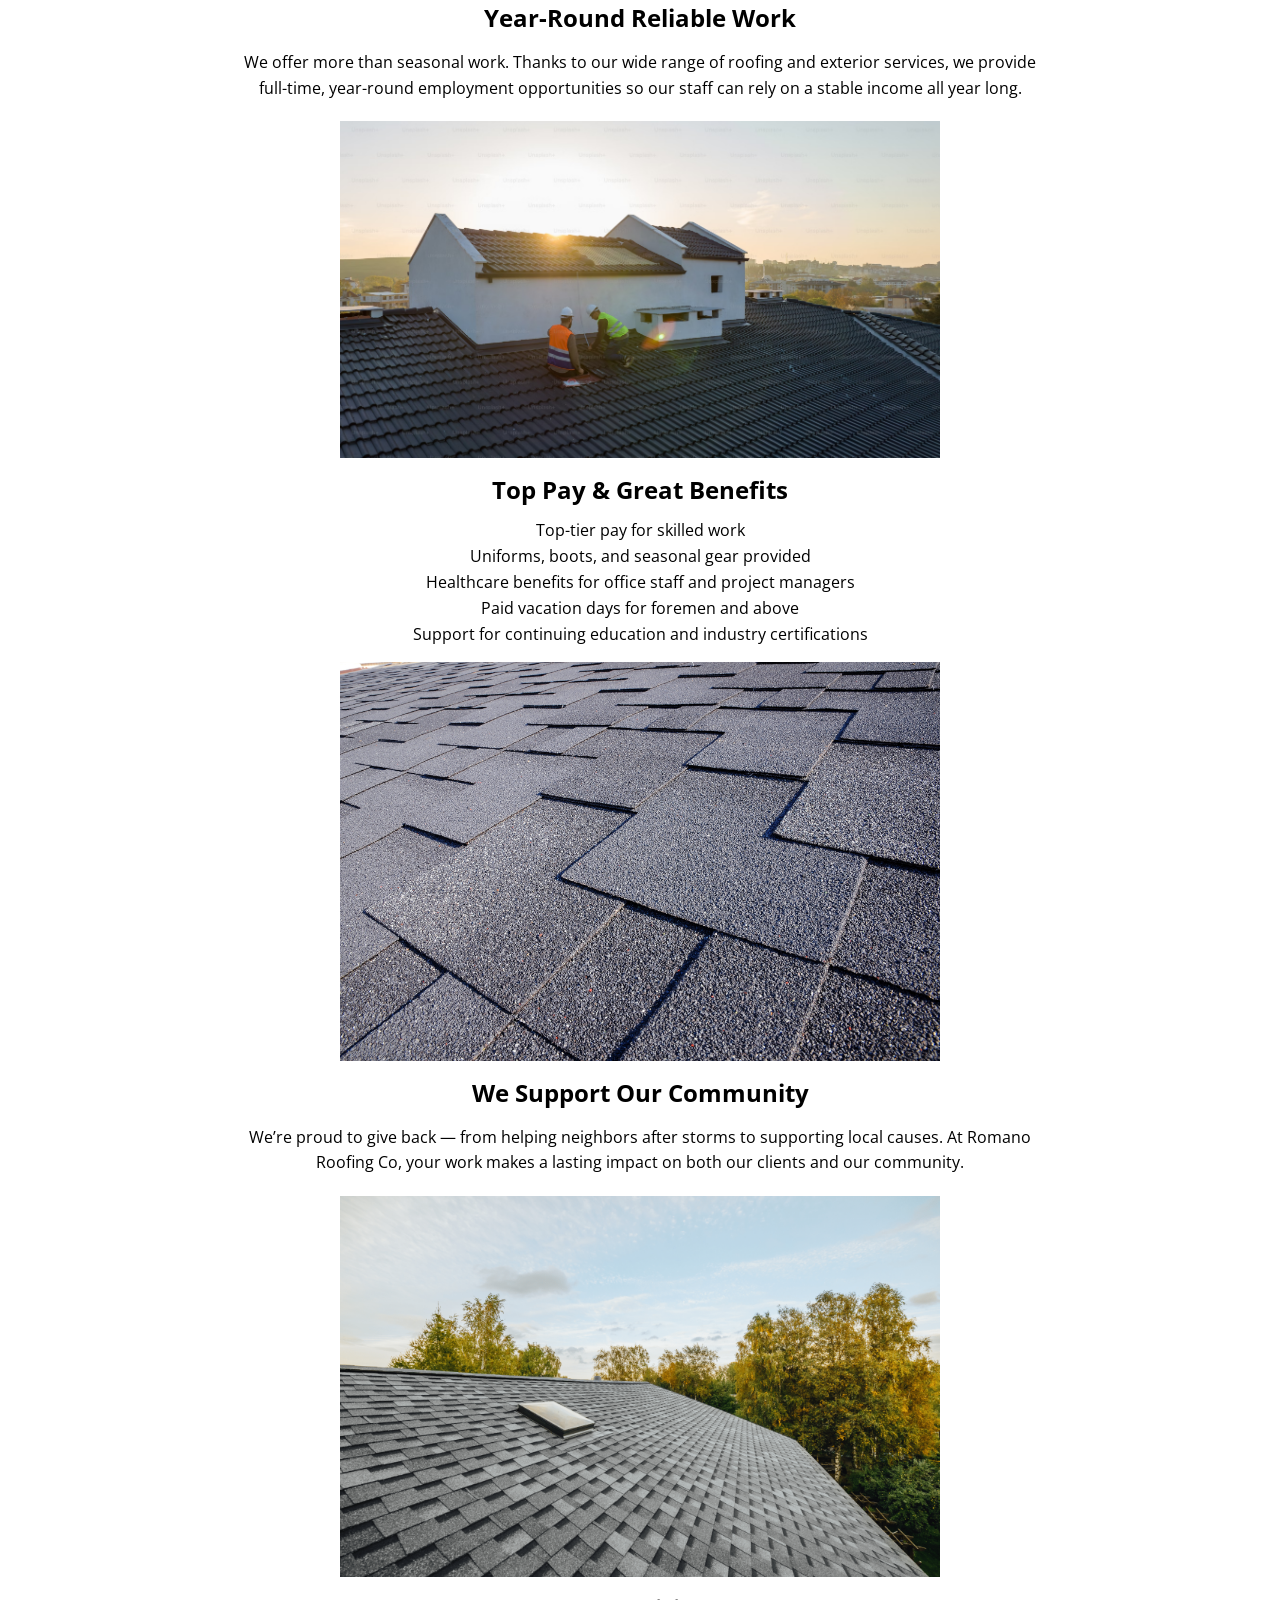
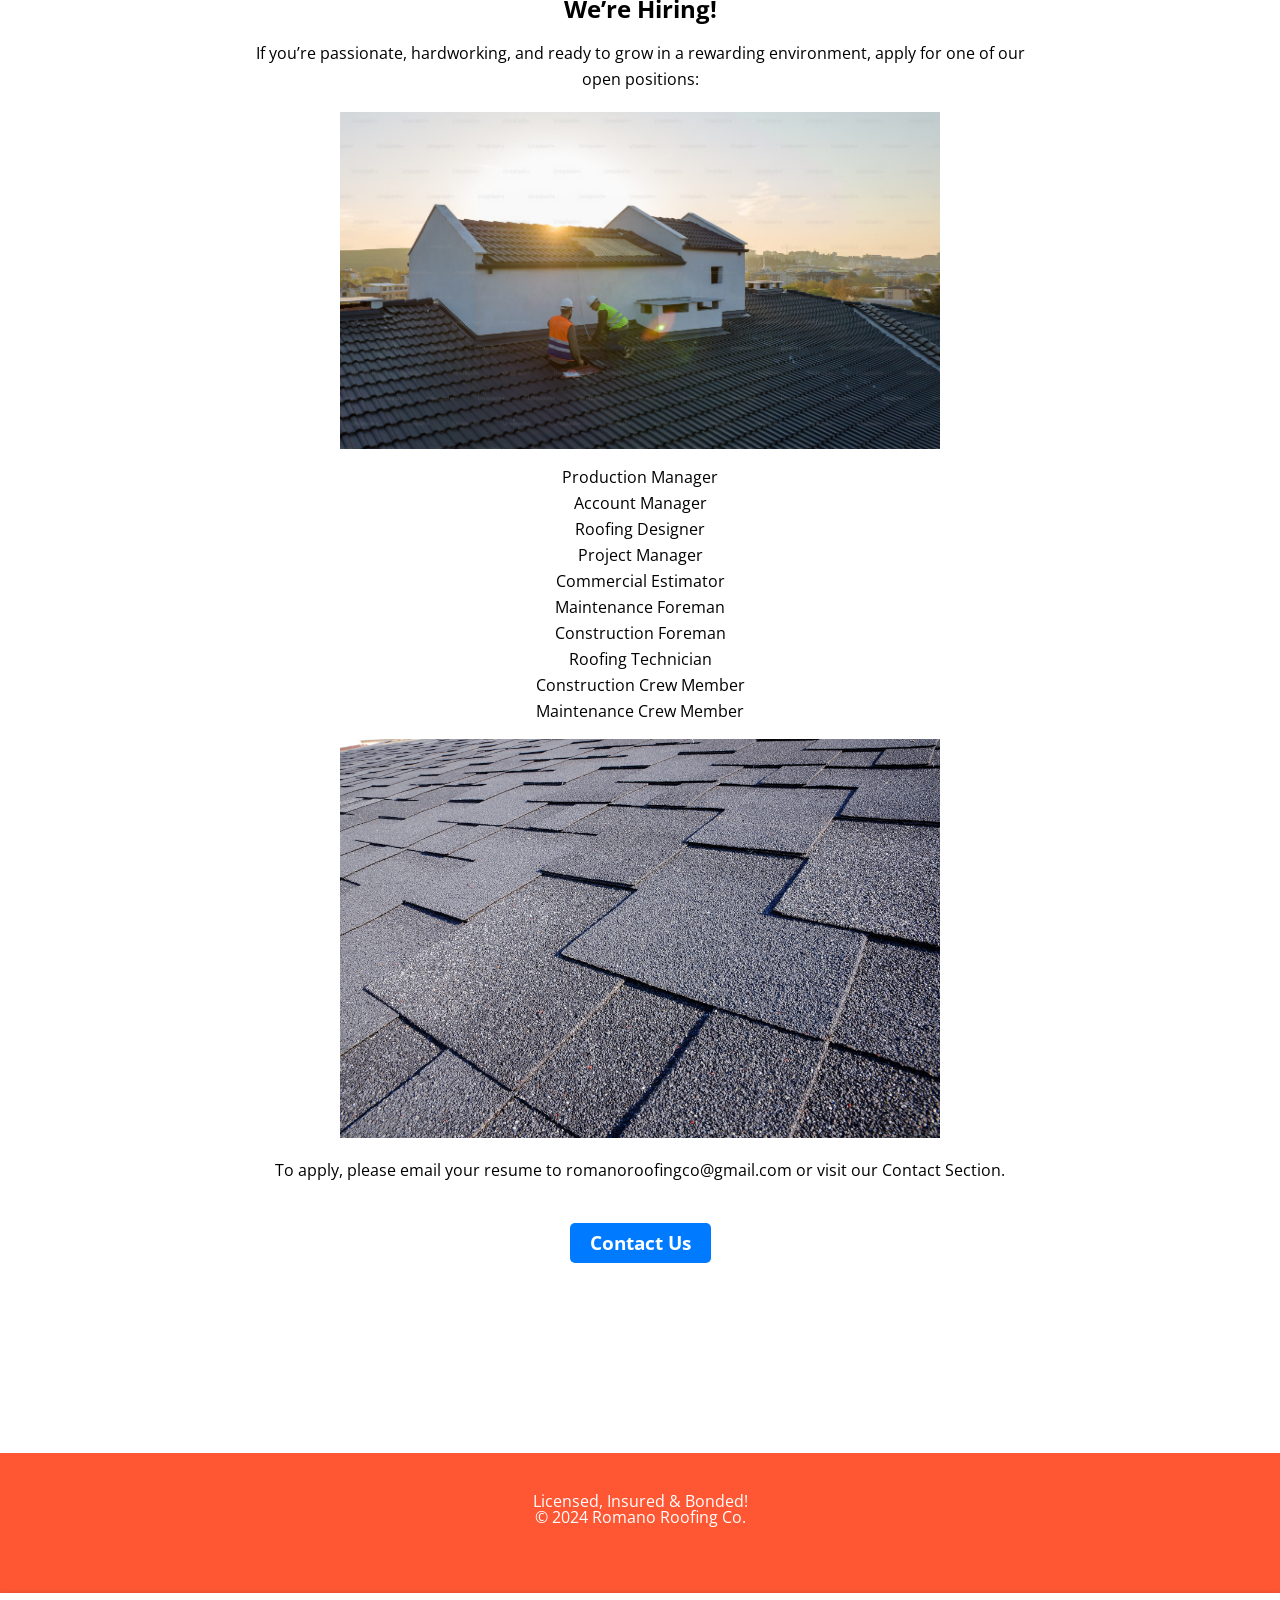
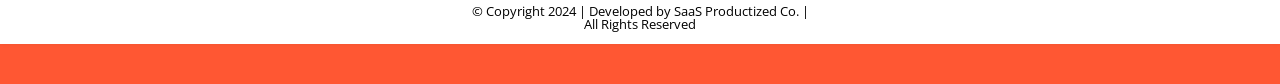
==== commit 73c0beac: "Refine header contact icons and mobile menu" ====
--- a/careers.html
+++ b/careers.html
@@ -24,10 +24,6 @@
 </head>
 <body>
     <header class="header">
-        <div class="top-bar">
-            <a href="tel:+17735318473"><i class="fas fa-phone"></i> <span class="contact-text">Call Us: (773) 531-8473</span></a>
-            <a href="mailto:romanoroofingco@gmail.com" class="email-link" target="_blank"><i class="fas fa-envelope"></i> <span class="contact-text">romanoroofingco@gmail.com</span></a>
-        </div>
         <div class="logo-container">
             <a href="index.html">
                 <img src="logo.png" alt="Romano Roofing Co Logo" class="logo">
@@ -42,24 +38,24 @@
                 <li><a href="index.html#contact">Contact</a></li>
                 <li><a href="careers.html">Careers</a></li>
             </ul>
-            <div class="hamburger"><i class="fas fa-bars"></i></div>
-            <div class="mobile-menu">
-                <ul>
-                    <li><a href="index.html#solutions">Solutions</a></li>
-                    <li><a href="index.html#about">About Us</a></li>
-                    <li><a href="index.html#projects">Projects</a></li>
-                    <li><a href="index.html#testimonials">Testimonials</a></li>
-                    <li><a href="index.html#contact">Contact</a></li>
-                    <li><a href="careers.html">Careers</a></li>
-                </ul>
-            </div>
         </nav>
+        <div class="contact-icons">
+            <a href="tel:+17735318473"><i class="fas fa-phone"></i></a>
+            <a href="mailto:romanoroofingco@gmail.com" class="email-link" target="_blank"><i class="fas fa-envelope"></i></a>
+        </div>
+        <div class="hamburger"><i class="fas fa-bars"></i></div>
+        <div class="mobile-menu">
+            <ul>
+                <li><a href="index.html#solutions">Solutions</a></li>
+                <li><a href="index.html#about">About Us</a></li>
+                <li><a href="index.html#projects">Projects</a></li>
+                <li><a href="index.html#testimonials">Testimonials</a></li>
+                <li><a href="index.html#contact">Contact</a></li>
+                <li><a href="careers.html">Careers</a></li>
+                <li><a href="mailto:romanoroofingco@gmail.com" class="email-link" target="_blank"><i class="fas fa-envelope"></i> romanoroofingco@gmail.com</a></li>
+            </ul>
+        </div>
     </header>
-
-    <div id="mobile-bar" class="mobile-contact-bar">
-        <a href="service-area.html" class="service-area-link"><i class="fas fa-map-marker-alt service-icon"></i> Service Area</a>
-        <a href="tel:+17735318473"><i class="fas fa-phone"></i> Call Us</a>
-    </div>
 
     <section class="service-detail careers-section">
         <h2>Join Our Team!</h2>
--- a/styles.css
+++ b/styles.css
@@ -20,7 +20,7 @@
     line-height: 1;
     font-family: 'Open Sans', sans-serif;
     position: relative;
-    padding-bottom: 100px;
+    padding-bottom: 0;
     overflow-x: hidden;
 }
 a {
@@ -47,30 +47,6 @@
     z-index: 1000;
 }
 
-.top-bar {
-    width: 100%;
-    display: flex;
-    align-items: center;
-    justify-content: center;
-    gap: 20px;
-    white-space: nowrap;
-}
-
-.top-bar a {
-    color: #fff;
-    padding: 0 10px;
-    font-size: 0.9em;
-    transition: text-shadow 0.3s;
-}
-
-.top-bar a:hover {
-    text-shadow: 0 0 5px #fff, 0 0 10px #fff;
-}
-.top-bar .contact-text {
-    display: none;
-}
-
-
 .logo-container {
     width: 100%;
     display: flex;
@@ -99,10 +75,7 @@
 }
 
 .hamburger {
-    position: absolute;
-    right: 20px;
-    top: 50%;
-    transform: translateY(-50%);
+    display: none;
 }
 
 .main-nav ul li a {
@@ -115,13 +88,29 @@
     text-shadow: 0 0 5px #fff, 0 0 10px #fff;
 }
 
-.top-bar a i,
+.contact-icons a i,
 .hamburger i {
     transition: text-shadow 0.3s;
 }
 
-.top-bar a:hover i,
+.contact-icons a:hover i,
 .hamburger:hover i {
+    text-shadow: 0 0 5px #fff, 0 0 10px #fff;
+}
+
+.contact-icons {
+    display: flex;
+    gap: 20px;
+    margin-top: 10px;
+}
+
+.contact-icons a {
+    color: #fff;
+    font-size: 1.2em;
+    transition: text-shadow 0.3s;
+}
+
+.contact-icons a:hover {
     text-shadow: 0 0 5px #fff, 0 0 10px #fff;
 }
 
@@ -624,54 +613,13 @@
     margin-top: 20px; /* Optional: Adjust if you want a bit of separation */
 }
 
-/* Mobile Contact Bar */
-.mobile-contact-bar {
-    position: fixed;
-    bottom: 0;
-    left: 0;
-    width: 100%;
-    background: #333;
-    color: white;
-    display: flex;
-    justify-content: space-around;
-    padding: 16px 0;
-    z-index: 950; /* Ensure it is above other content */
-}
-
-.mobile-contact-bar a {
-    color: white;
-    transition: text-shadow 0.3s;
-}
-
-.mobile-contact-bar .service-icon {
-    color: #FF5733;
-    margin-right: 5px;
-}
-
-.mobile-contact-bar a:hover {
-    text-shadow: 0 0 5px #fff, 0 0 10px #fff;
-}
-
-.sticky {
-    display: flex;
-}
-
-/* Padding for body to prevent the mobile contact bar from covering content */
-body {
-    padding-bottom: 80px; /* Make sure there's space for the mobile contact bar */
-}
-
 /* Mobile responsiveness */
 @media (max-width: 768px) {
-    .top-bar .contact-text {
+    .main-nav {
         display: none;
     }
 
-    .top-bar a i {
-        font-size: 1.2em;
-    }
-
-    .main-nav ul {
+    .contact-icons {
         display: none;
     }
 
@@ -681,11 +629,7 @@
         cursor: pointer;
         font-size: 2em;
         color: #fff;
-        position: fixed; /* Keeps it fixed */
-        right: 20px;
-        top: 10px; /* Move it up to align better with other icons */
-        z-index: 2000;
-        padding: 10px;
+        margin-top: 10px;
     }
 
     /* Mobile Menu - Full screen transparent box */
@@ -730,11 +674,11 @@
 
     .main-banner {
         margin-top: 0;
-        padding-top: 100px; /* Add breathing room above quote on mobile */
+        padding-top: 160px; /* Ensure quote is visible below fixed header */
     }
 
     .service-detail {
-        padding-top: 100px;
+        padding-top: 160px;
     }
 
     .service-detail h2 {
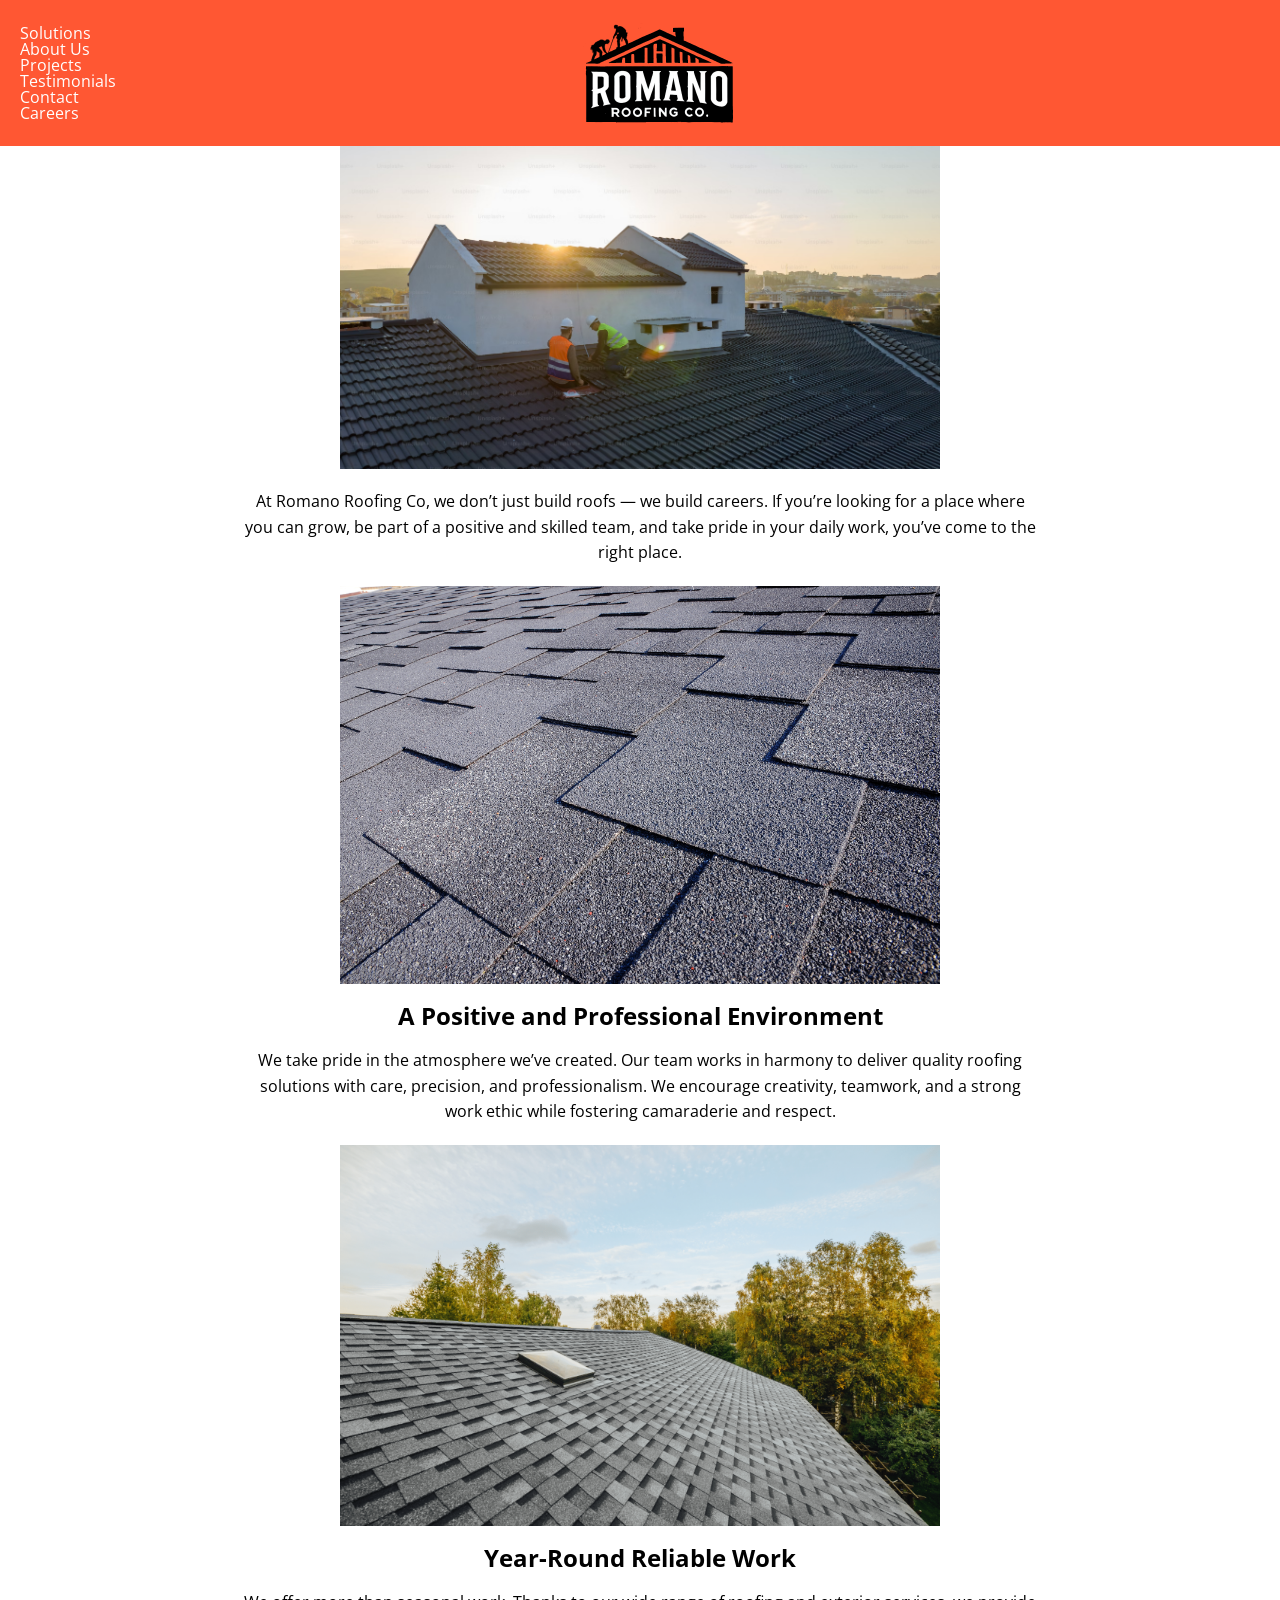
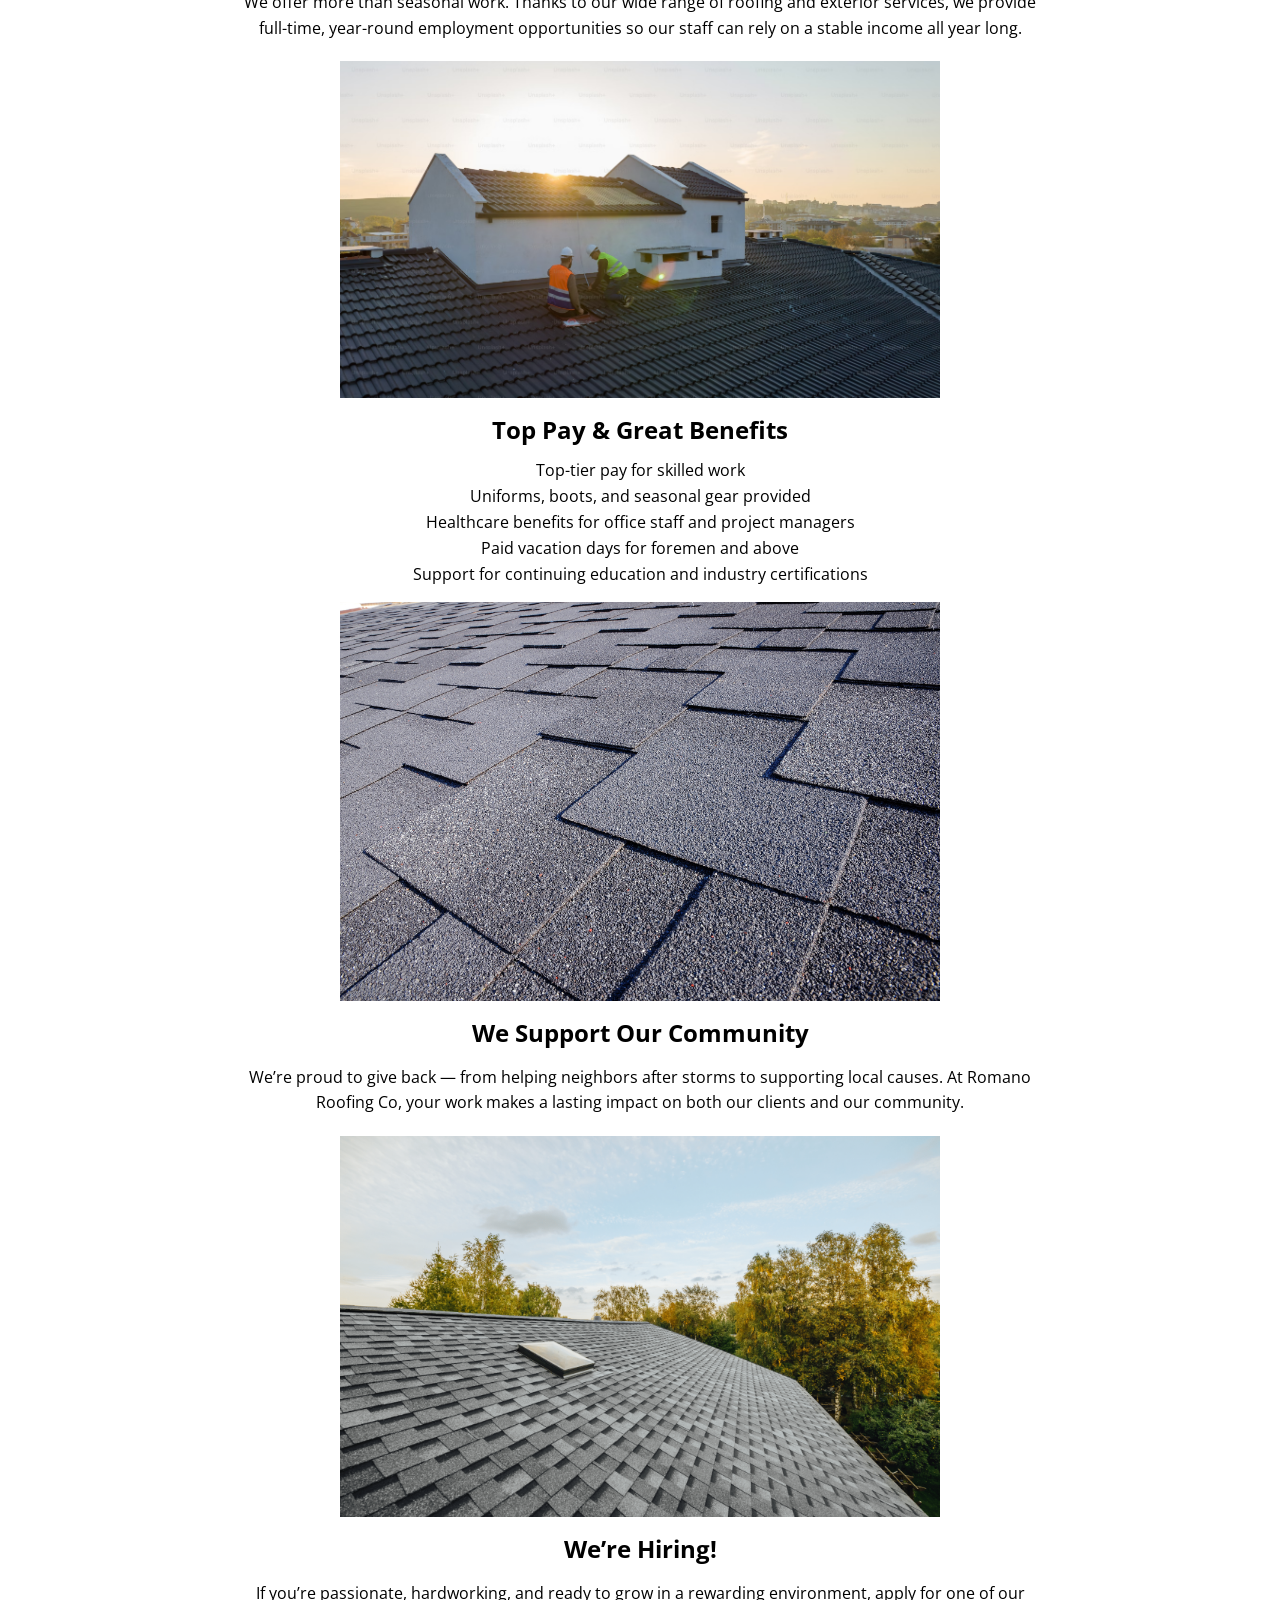
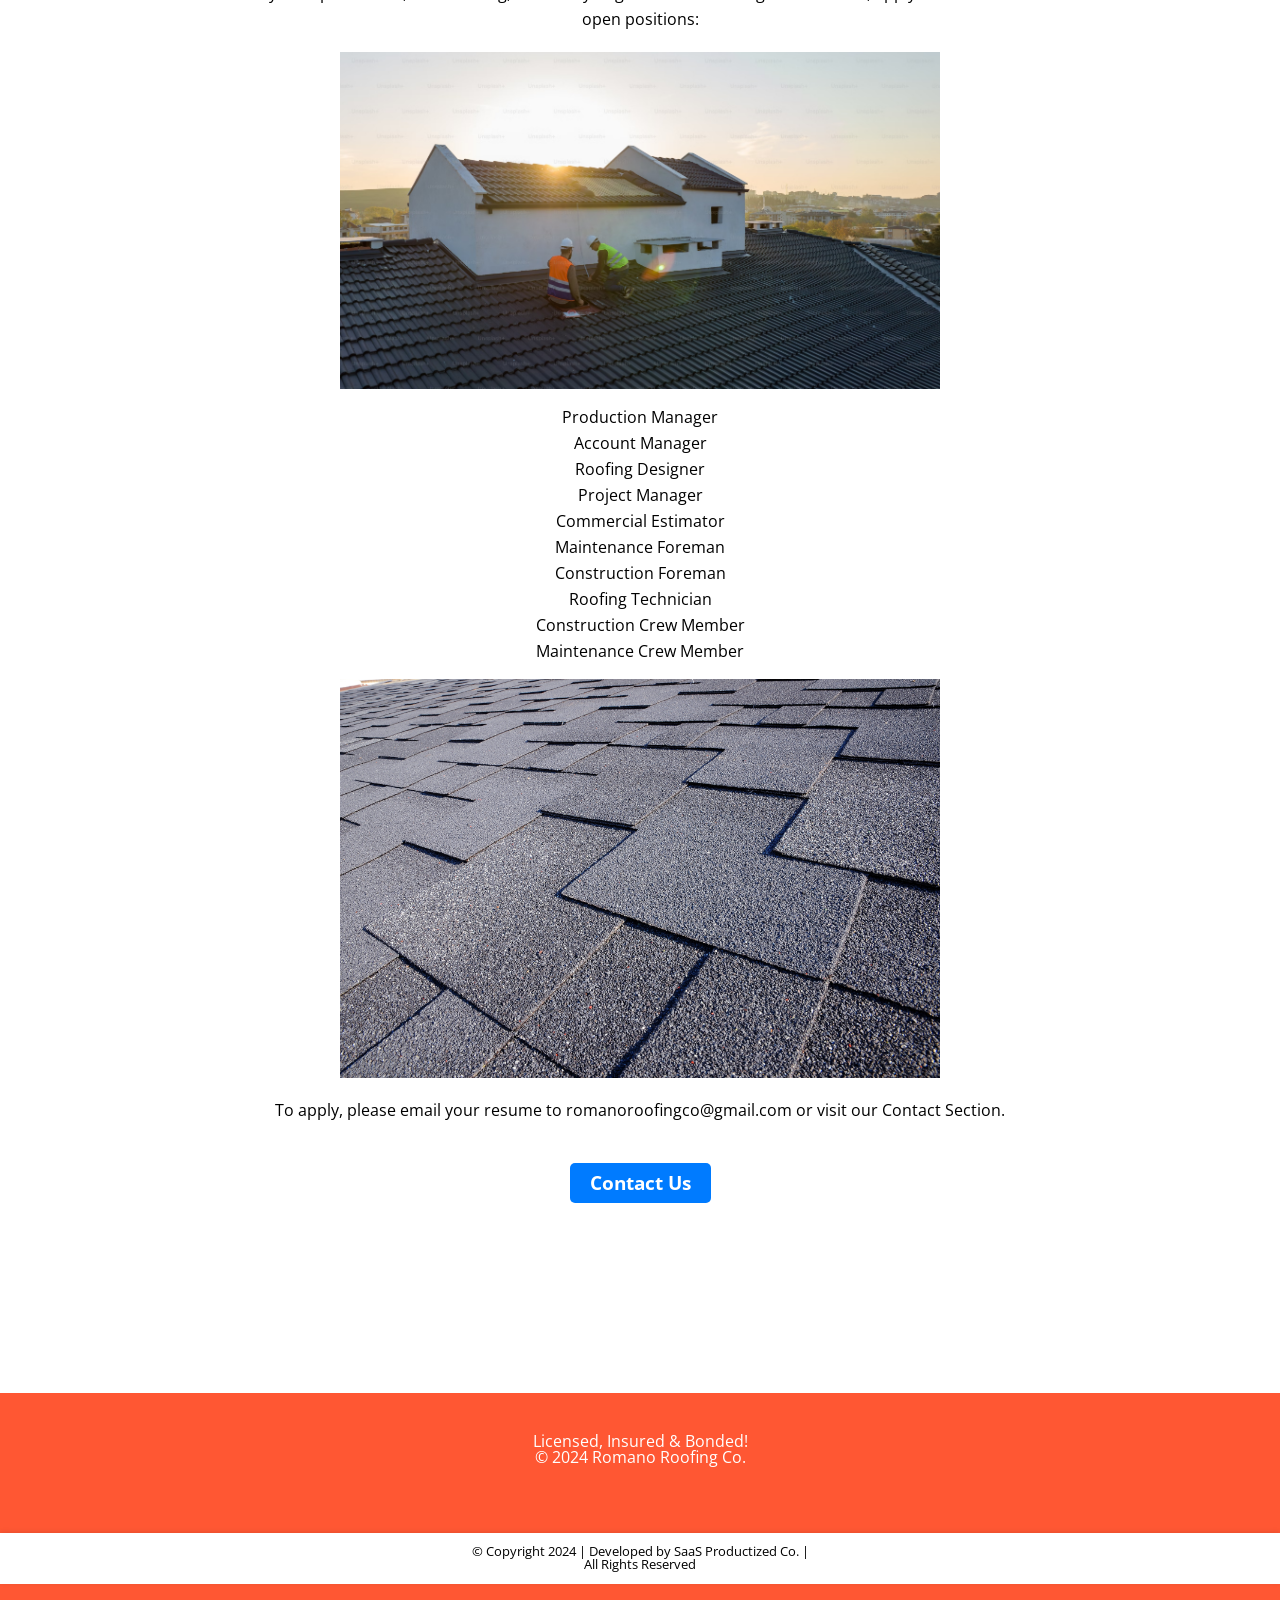
==== commit 6f37f323: "Restore mobile contact bar and clean header" ====
--- a/careers.html
+++ b/careers.html
@@ -39,10 +39,6 @@
                 <li><a href="careers.html">Careers</a></li>
             </ul>
         </nav>
-        <div class="contact-icons">
-            <a href="tel:+17735318473"><i class="fas fa-phone"></i></a>
-            <a href="mailto:romanoroofingco@gmail.com" class="email-link" target="_blank"><i class="fas fa-envelope"></i></a>
-        </div>
         <div class="hamburger"><i class="fas fa-bars"></i></div>
         <div class="mobile-menu">
             <ul>
@@ -52,10 +48,15 @@
                 <li><a href="index.html#testimonials">Testimonials</a></li>
                 <li><a href="index.html#contact">Contact</a></li>
                 <li><a href="careers.html">Careers</a></li>
-                <li><a href="mailto:romanoroofingco@gmail.com" class="email-link" target="_blank"><i class="fas fa-envelope"></i> romanoroofingco@gmail.com</a></li>
+                <li><a href="mailto:romanoroofingco@gmail.com" class="email-link" target="_blank"><i class="fas fa-envelope"></i></a></li>
             </ul>
         </div>
     </header>
+
+    <div id="mobile-bar" class="mobile-contact-bar">
+        <a href="tel:+17735318473"><i class="fas fa-phone"></i> Call Us</a>
+        <a href="index.html#contact" class="btn">Get a Free Quote</a>
+    </div>
 
     <section class="service-detail careers-section">
         <h2>Join Our Team!</h2>
--- a/styles.css
+++ b/styles.css
@@ -20,6 +20,7 @@
     line-height: 1;
     font-family: 'Open Sans', sans-serif;
     position: relative;
+    padding-top: var(--header-height, 0px);
     padding-bottom: 0;
     overflow-x: hidden;
 }
@@ -36,10 +37,10 @@
 .header {
     background: #FF5733;
     color: #fff;
-    padding: 25px 20px;
-    display: flex;
-    flex-direction: column;
+    padding: 20px 20px;
+    display: flex;
     align-items: center;
+    justify-content: space-between;
     position: fixed;
     top: 0;
     left: 0;
@@ -48,78 +49,56 @@
 }
 
 .logo-container {
-    width: 100%;
-    display: flex;
-    justify-content: center;
-    align-items: center;
-    margin: 10px 0;
+    position: absolute;
+    left: 50%;
+    top: 50%;
+    transform: translate(-50%, -50%);
 }
 
 .logo {
-    max-height: 50px;
+    max-height: 80px;
     display: block;
 }
 
-.main-nav {
-    width: 100%;
-    display: flex;
-    justify-content: center;
-    align-items: center;
-    position: relative;
-    min-height: 40px;
-}
-
-.main-nav ul {
-    display: flex;
-    margin: 0;
-}
-
 .hamburger {
-    display: none;
-}
-
-.main-nav ul li a {
-    padding: 0 15px;
-    color: #fff;
-    transition: text-shadow 0.3s;
-}
-
-.main-nav ul li a:hover {
-    text-shadow: 0 0 5px #fff, 0 0 10px #fff;
-}
-
-.contact-icons a i,
+    font-size: 2em;
+    color: #fff;
+    cursor: pointer;
+}
+
 .hamburger i {
     transition: text-shadow 0.3s;
 }
 
-.contact-icons a:hover i,
 .hamburger:hover i {
     text-shadow: 0 0 5px #fff, 0 0 10px #fff;
 }
 
-.contact-icons {
+.desktop-nav {
+    display: none;
+    margin-left: 20px;
+}
+
+.desktop-nav ul {
     display: flex;
     gap: 20px;
-    margin-top: 10px;
-}
-
-.contact-icons a {
-    color: #fff;
-    font-size: 1.2em;
+}
+
+.desktop-nav ul li a {
+    color: #fff;
+    text-decoration: none;
     transition: text-shadow 0.3s;
 }
 
-.contact-icons a:hover {
+.desktop-nav ul li a:hover {
     text-shadow: 0 0 5px #fff, 0 0 10px #fff;
 }
 
 /* Main Banner */
 .main-banner {
-    background: url('2.jpeg') no-repeat center center/cover; /* Background for the main banner */
-    text-align: center;
-    padding: 140px 20px 60px; /* Extra top padding keeps quote clear of fixed header */
-    margin-top: 0;
+    background: url('2.jpeg') no-repeat center center/cover;
+    text-align: center;
+    padding: 60px 20px;
     color: #fff;
     font-family: 'Merriweather', serif;
     position: relative;
@@ -132,6 +111,11 @@
     font-style: italic;
     color: #fff;
     text-shadow: 0 0 10px rgba(255, 87, 51, 0.6);
+}
+
+/* Mobile Contact Bar */
+.mobile-contact-bar {
+    display: none;
 }
 
 .btn.primary-btn {
@@ -387,7 +371,7 @@
 /* Service Detail */
 .service-detail {
     text-align: center;
-    padding: 120px 20px 40px;
+    padding: 60px 20px 40px;
 }
 .service-detail p {
     max-width: 800px;
@@ -613,80 +597,79 @@
     margin-top: 20px; /* Optional: Adjust if you want a bit of separation */
 }
 
-/* Mobile responsiveness */
+/* Mobile Menu */
+.mobile-menu {
+    display: none; /* Hidden by default */
+    position: fixed;
+    top: 0;
+    right: 0;
+    height: 100%; /* Full height of screen */
+    width: 60%; /* Take up 60% of the screen */
+    background: rgba(0, 0, 0, 0.8); /* Transparent dark background */
+    color: #fff;
+    z-index: 1500;
+    padding-top: var(--header-height, 80px); /* Offset from header */
+    box-shadow: -2px 0 10px rgba(0, 0, 0, 0.5); /* Add a shadow for a sleek look */
+}
+
+.close-menu {
+    position: absolute;
+    top: 15px;
+    left: 15px;
+    font-size: 1.8em;
+    cursor: pointer;
+}
+
+.mobile-menu ul {
+    display: block;
+    padding: 20px;
+}
+
+.mobile-menu ul li {
+    margin: 20px 0;
+}
+
+.mobile-menu ul li a {
+    font-size: 1.5em;
+    display: block;
+    color: #fff;
+    text-decoration: none;
+    transition: color 0.3s, text-shadow 0.3s;
+}
+
+.mobile-menu ul li a:hover {
+    text-shadow: 0 0 5px #fff, 0 0 10px #fff;
+}
+
+.mobile-menu ul li a.active {
+    color: orange;
+}
+
+.mobile-menu.show {
+    display: block; /* Show menu when toggled */
+}
+
+/* Responsive adjustments */
 @media (max-width: 768px) {
-    .main-nav {
-        display: none;
-    }
-
-    .contact-icons {
-        display: none;
-    }
-
-    /* Hamburger Menu Icon */
-    .hamburger {
-        display: block;
-        cursor: pointer;
-        font-size: 2em;
+    .service-detail {
+        padding: 60px 20px 40px;
+    }
+
+    .mobile-contact-bar {
+        position: fixed;
+        bottom: 0;
+        left: 0;
+        width: 100%;
+        background: #333;
         color: #fff;
-        margin-top: 10px;
-    }
-
-    /* Mobile Menu - Full screen transparent box */
-    .mobile-menu {
-        display: none; /* Hidden by default */
-        position: fixed;
-        top: 0;
-        right: 0;
-        height: 100%; /* Full height of screen */
-        width: 60%; /* Take up 60% of the screen */
-        background: rgba(0, 0, 0, 0.8); /* Transparent dark background */
-        color: #fff;
-        z-index: 1500;
-        padding-top: 80px; /* Padding from the top so the menu doesn't touch the header */
-        box-shadow: -2px 0 10px rgba(0, 0, 0, 0.5); /* Add a shadow for a sleek look */
-    }
-
-    .mobile-menu ul {
-        display: block;
-        padding: 20px;
-    }
-
-    .mobile-menu ul li {
-        margin: 20px 0;
-    }
-
-    .mobile-menu ul li a {
-        font-size: 1.5em;
-        display: block;
-        color: #fff;
-        text-decoration: none;
-        transition: color 0.3s, text-shadow 0.3s;
-    }
-
-    .mobile-menu ul li a:hover {
-        text-shadow: 0 0 5px #fff, 0 0 10px #fff;
-    }
-
-    .mobile-menu ul li a.active {
-        color: orange;
-    }
-
-    .main-banner {
-        margin-top: 0;
-        padding-top: 160px; /* Ensure quote is visible below fixed header */
-    }
-
-    .service-detail {
-        padding-top: 160px;
-    }
-
-    .service-detail h2 {
-        padding-top: 10px;
-    }
-
-    .mobile-menu.show {
-        display: block; /* Show menu when toggled */
+        display: flex;
+        justify-content: space-around;
+        padding: 10px 0;
+        z-index: 950;
+    }
+
+    body {
+        padding-bottom: 80px;
     }
 }
 
@@ -695,18 +678,18 @@
         display: none;
     }
 
-    .mobile-menu {
-        display: none;
+    .desktop-nav {
+        display: block;
     }
 
     .header {
-        padding: 50px 20px;
+        padding: 25px 20px;
     }
 
     .logo {
-        max-height: 70px;
-    }
-}
-
-
-
+        max-height: 100px;
+    }
+}
+
+
+
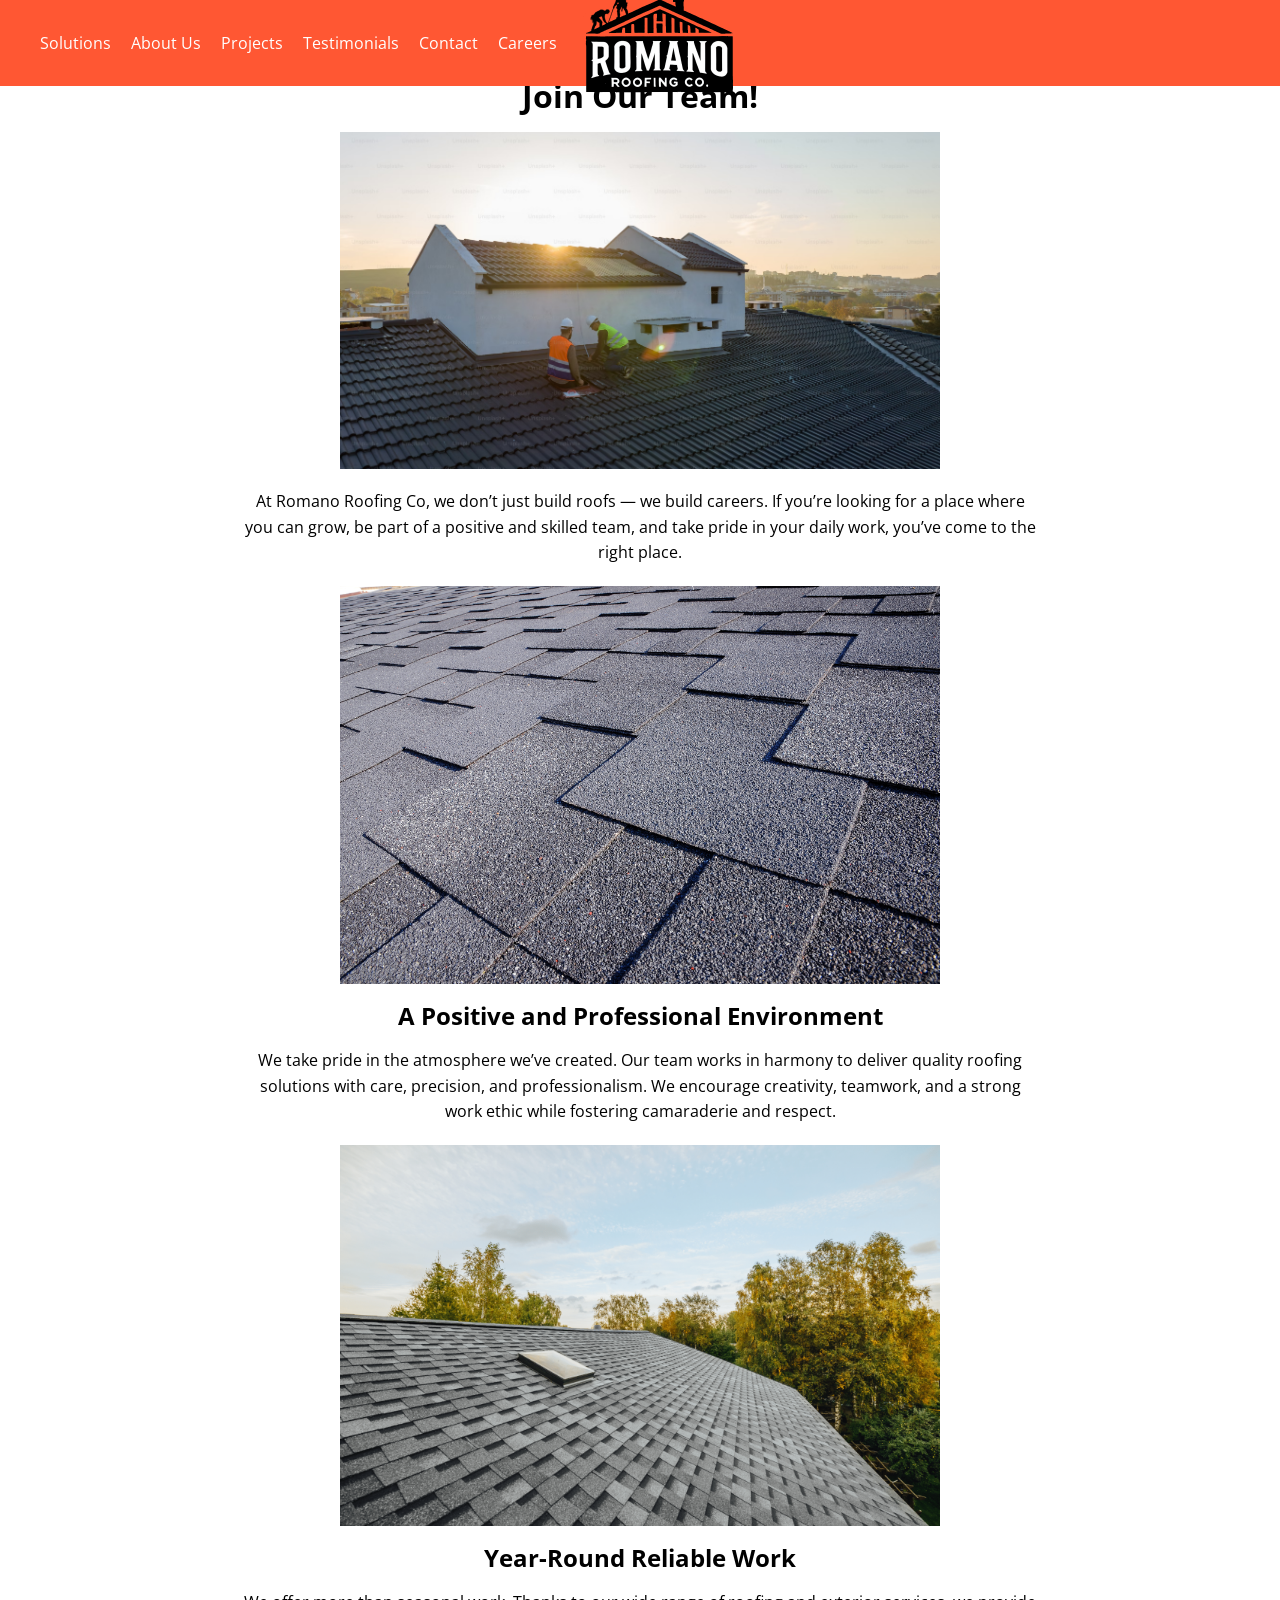
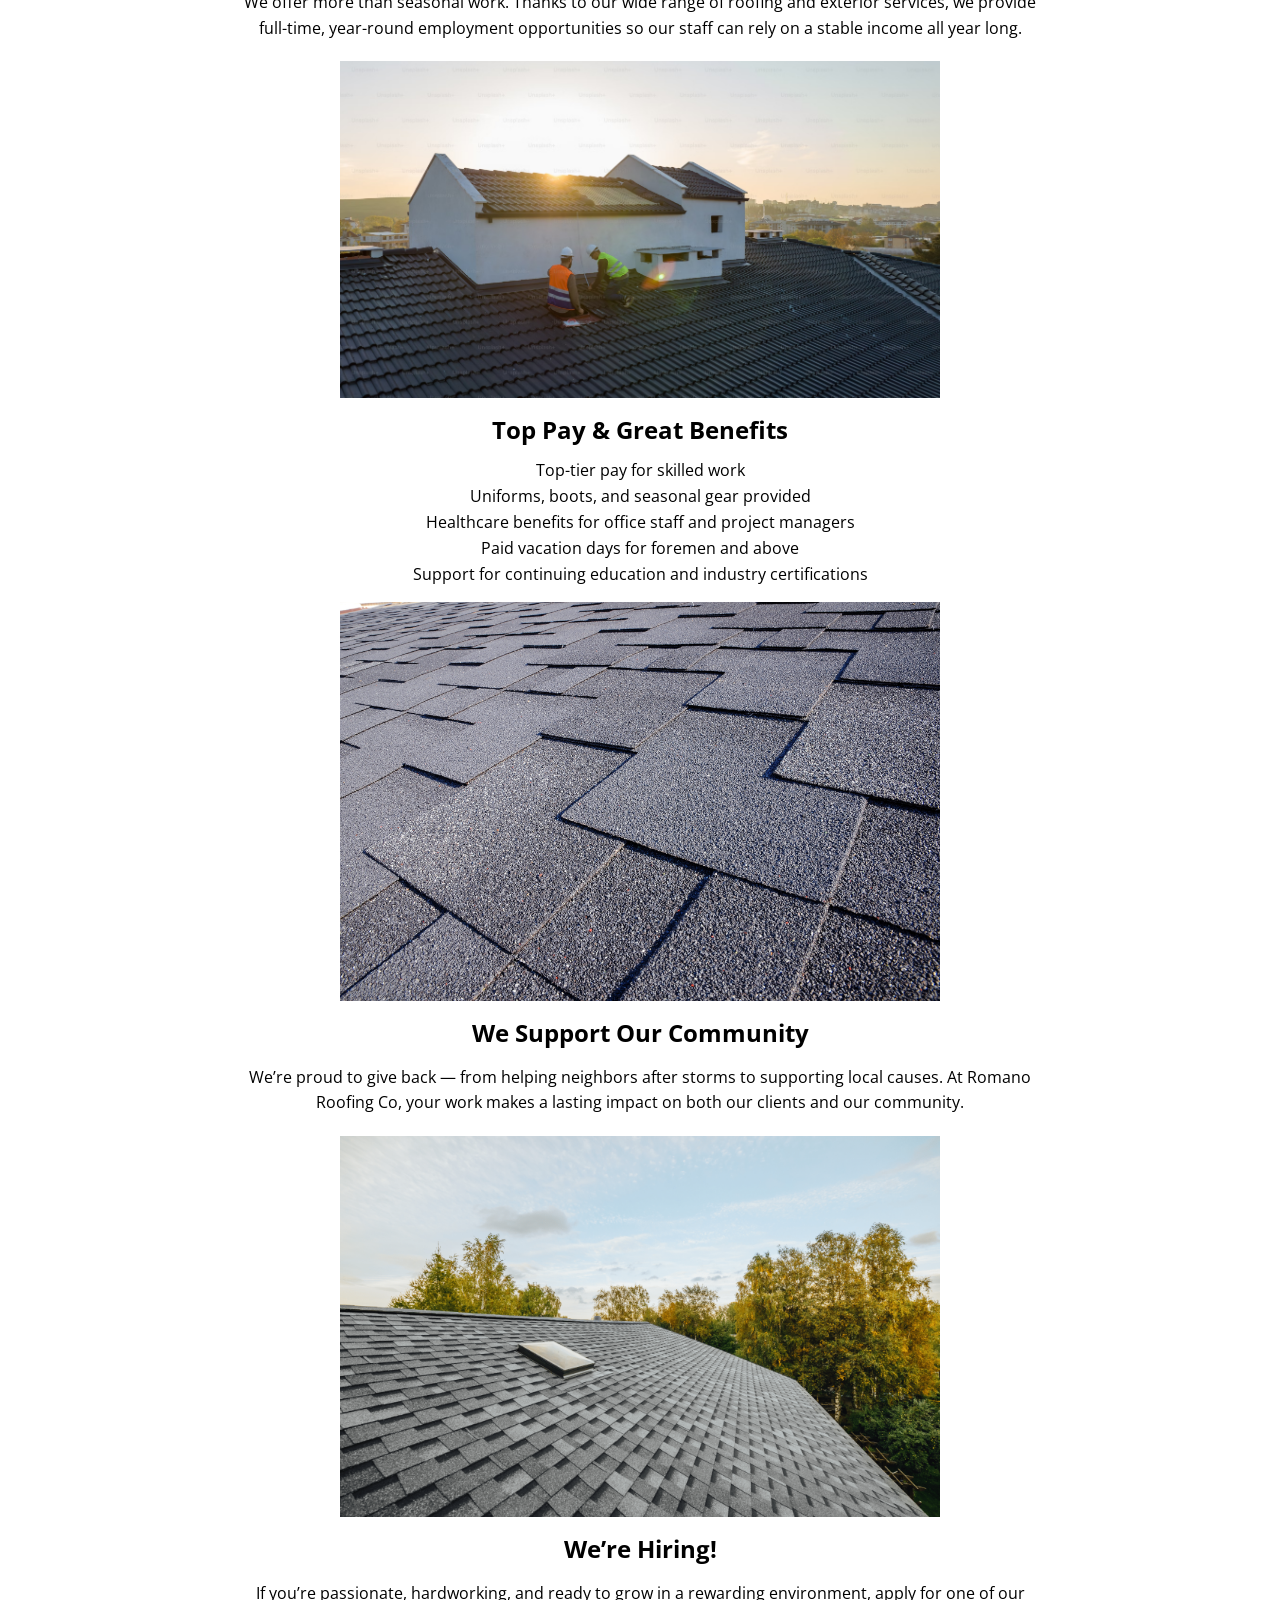
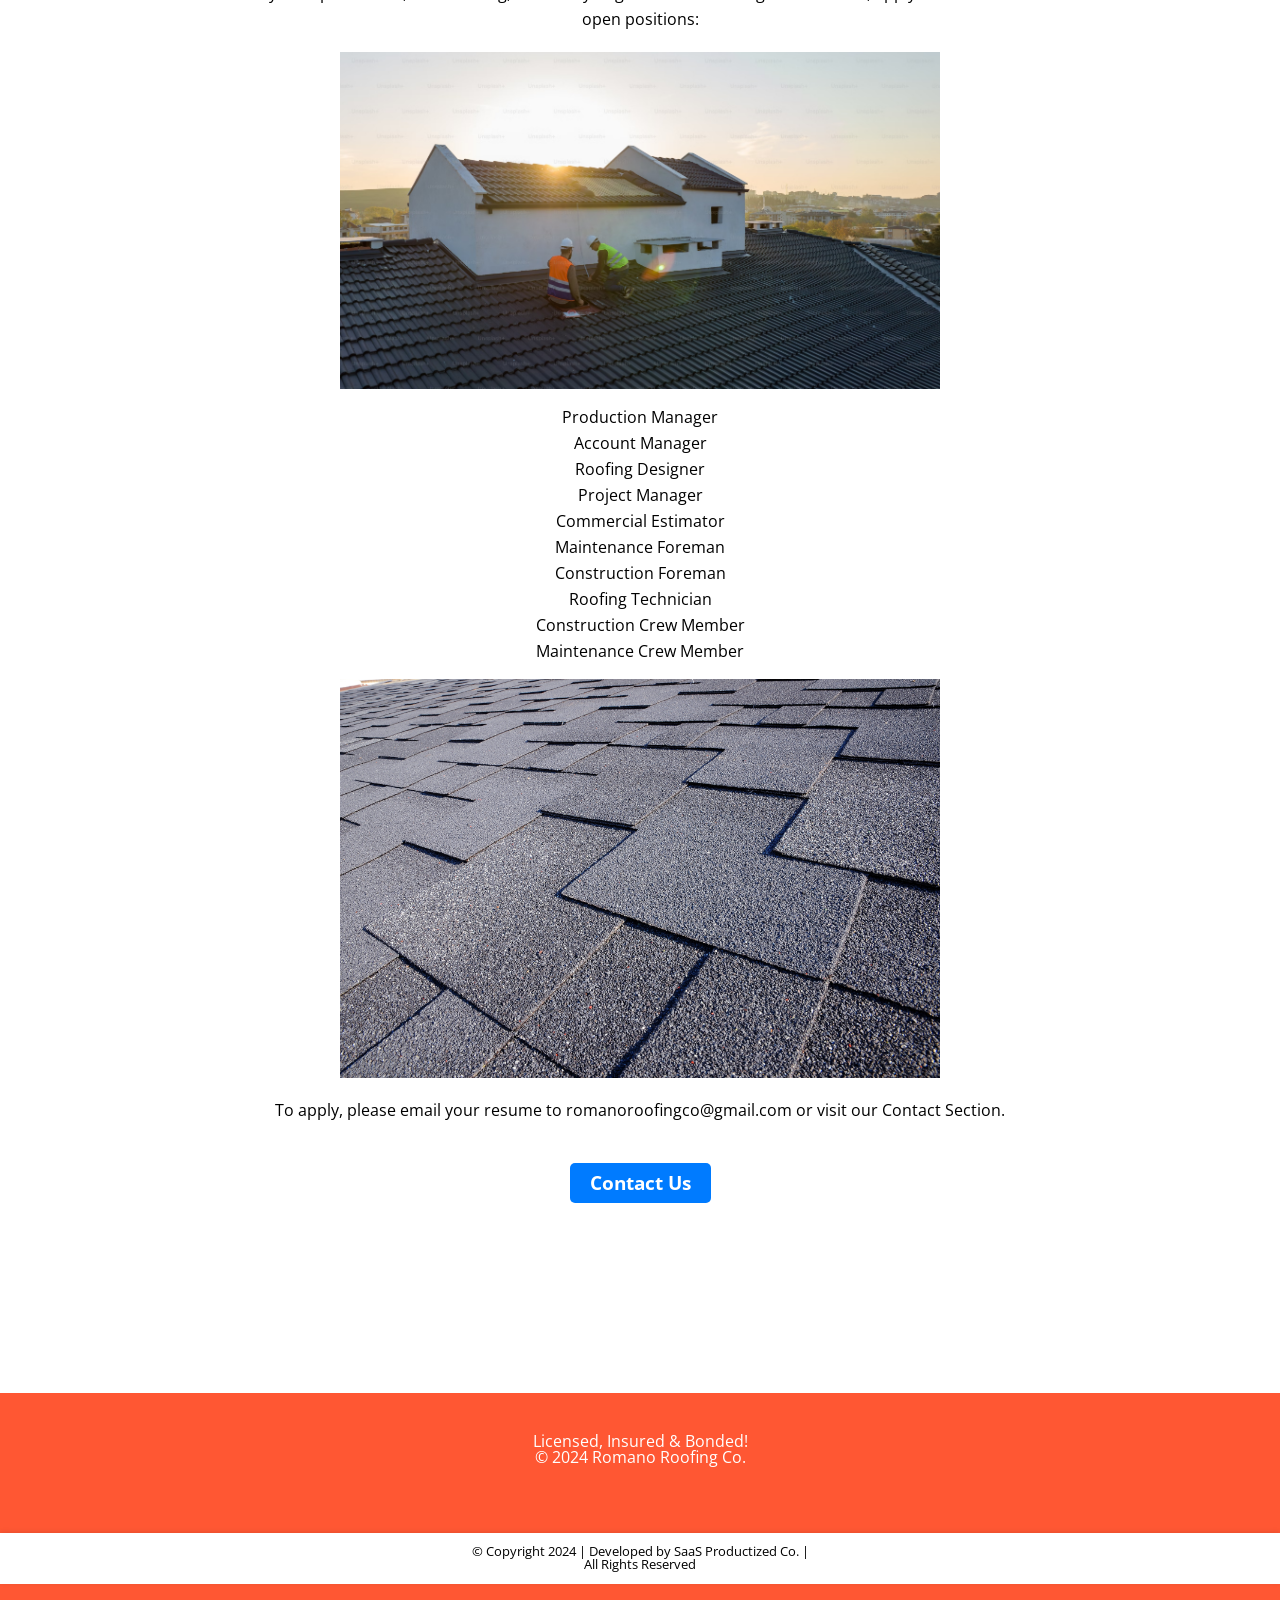
==== commit 28c3da9d: "style: adjust header and mobile nav" ====
--- a/careers.html
+++ b/careers.html
@@ -24,12 +24,13 @@
 </head>
 <body>
     <header class="header">
+        <div class="hamburger"><i class="fas fa-bars"></i></div>
         <div class="logo-container">
             <a href="index.html">
                 <img src="logo.png" alt="Romano Roofing Co Logo" class="logo">
             </a>
         </div>
-        <nav class="main-nav">
+        <nav class="desktop-nav">
             <ul>
                 <li><a href="index.html#solutions">Solutions</a></li>
                 <li><a href="index.html#about">About Us</a></li>
@@ -39,19 +40,19 @@
                 <li><a href="careers.html">Careers</a></li>
             </ul>
         </nav>
-        <div class="hamburger"><i class="fas fa-bars"></i></div>
-        <div class="mobile-menu">
-            <ul>
-                <li><a href="index.html#solutions">Solutions</a></li>
-                <li><a href="index.html#about">About Us</a></li>
-                <li><a href="index.html#projects">Projects</a></li>
-                <li><a href="index.html#testimonials">Testimonials</a></li>
-                <li><a href="index.html#contact">Contact</a></li>
-                <li><a href="careers.html">Careers</a></li>
-                <li><a href="mailto:romanoroofingco@gmail.com" class="email-link" target="_blank"><i class="fas fa-envelope"></i></a></li>
-            </ul>
-        </div>
     </header>
+    <div class="mobile-menu">
+        <div class="close-menu">&times;</div>
+        <ul>
+            <li><a href="index.html#solutions">Solutions</a></li>
+            <li><a href="index.html#about">About Us</a></li>
+            <li><a href="index.html#projects">Projects</a></li>
+            <li><a href="index.html#testimonials">Testimonials</a></li>
+            <li><a href="index.html#contact">Contact</a></li>
+            <li><a href="careers.html">Careers</a></li>
+            <li><a href="mailto:romanoroofingco@gmail.com" class="email-link" target="_blank"><i class="fas fa-envelope"></i></a></li>
+        </ul>
+    </div>
 
     <div id="mobile-bar" class="mobile-contact-bar">
         <a href="tel:+17735318473"><i class="fas fa-phone"></i> Call Us</a>
--- a/styles.css
+++ b/styles.css
@@ -37,7 +37,7 @@
 .header {
     background: #FF5733;
     color: #fff;
-    padding: 20px 20px;
+    padding: 25px 20px;
     display: flex;
     align-items: center;
     justify-content: space-between;
@@ -51,8 +51,11 @@
 .logo-container {
     position: absolute;
     left: 50%;
-    top: 50%;
-    transform: translate(-50%, -50%);
+    top: 0;
+    bottom: 0;
+    transform: translateX(-50%);
+    display: flex;
+    align-items: center;
 }
 
 .logo {
@@ -98,7 +101,7 @@
 .main-banner {
     background: url('2.jpeg') no-repeat center center/cover;
     text-align: center;
-    padding: 60px 20px;
+    padding: 80px 20px 60px;
     color: #fff;
     font-family: 'Merriweather', serif;
     position: relative;
@@ -602,20 +605,20 @@
     display: none; /* Hidden by default */
     position: fixed;
     top: 0;
-    right: 0;
+    left: 0;
     height: 100%; /* Full height of screen */
     width: 60%; /* Take up 60% of the screen */
     background: rgba(0, 0, 0, 0.8); /* Transparent dark background */
     color: #fff;
     z-index: 1500;
     padding-top: var(--header-height, 80px); /* Offset from header */
-    box-shadow: -2px 0 10px rgba(0, 0, 0, 0.5); /* Add a shadow for a sleek look */
+    box-shadow: 2px 0 10px rgba(0, 0, 0, 0.5); /* Add a shadow for a sleek look */
 }
 
 .close-menu {
     position: absolute;
     top: 15px;
-    left: 15px;
+    right: 15px;
     font-size: 1.8em;
     cursor: pointer;
 }
@@ -623,6 +626,7 @@
 .mobile-menu ul {
     display: block;
     padding: 20px;
+    text-align: left;
 }
 
 .mobile-menu ul li {
@@ -683,7 +687,7 @@
     }
 
     .header {
-        padding: 25px 20px;
+        padding: 35px 20px;
     }
 
     .logo {
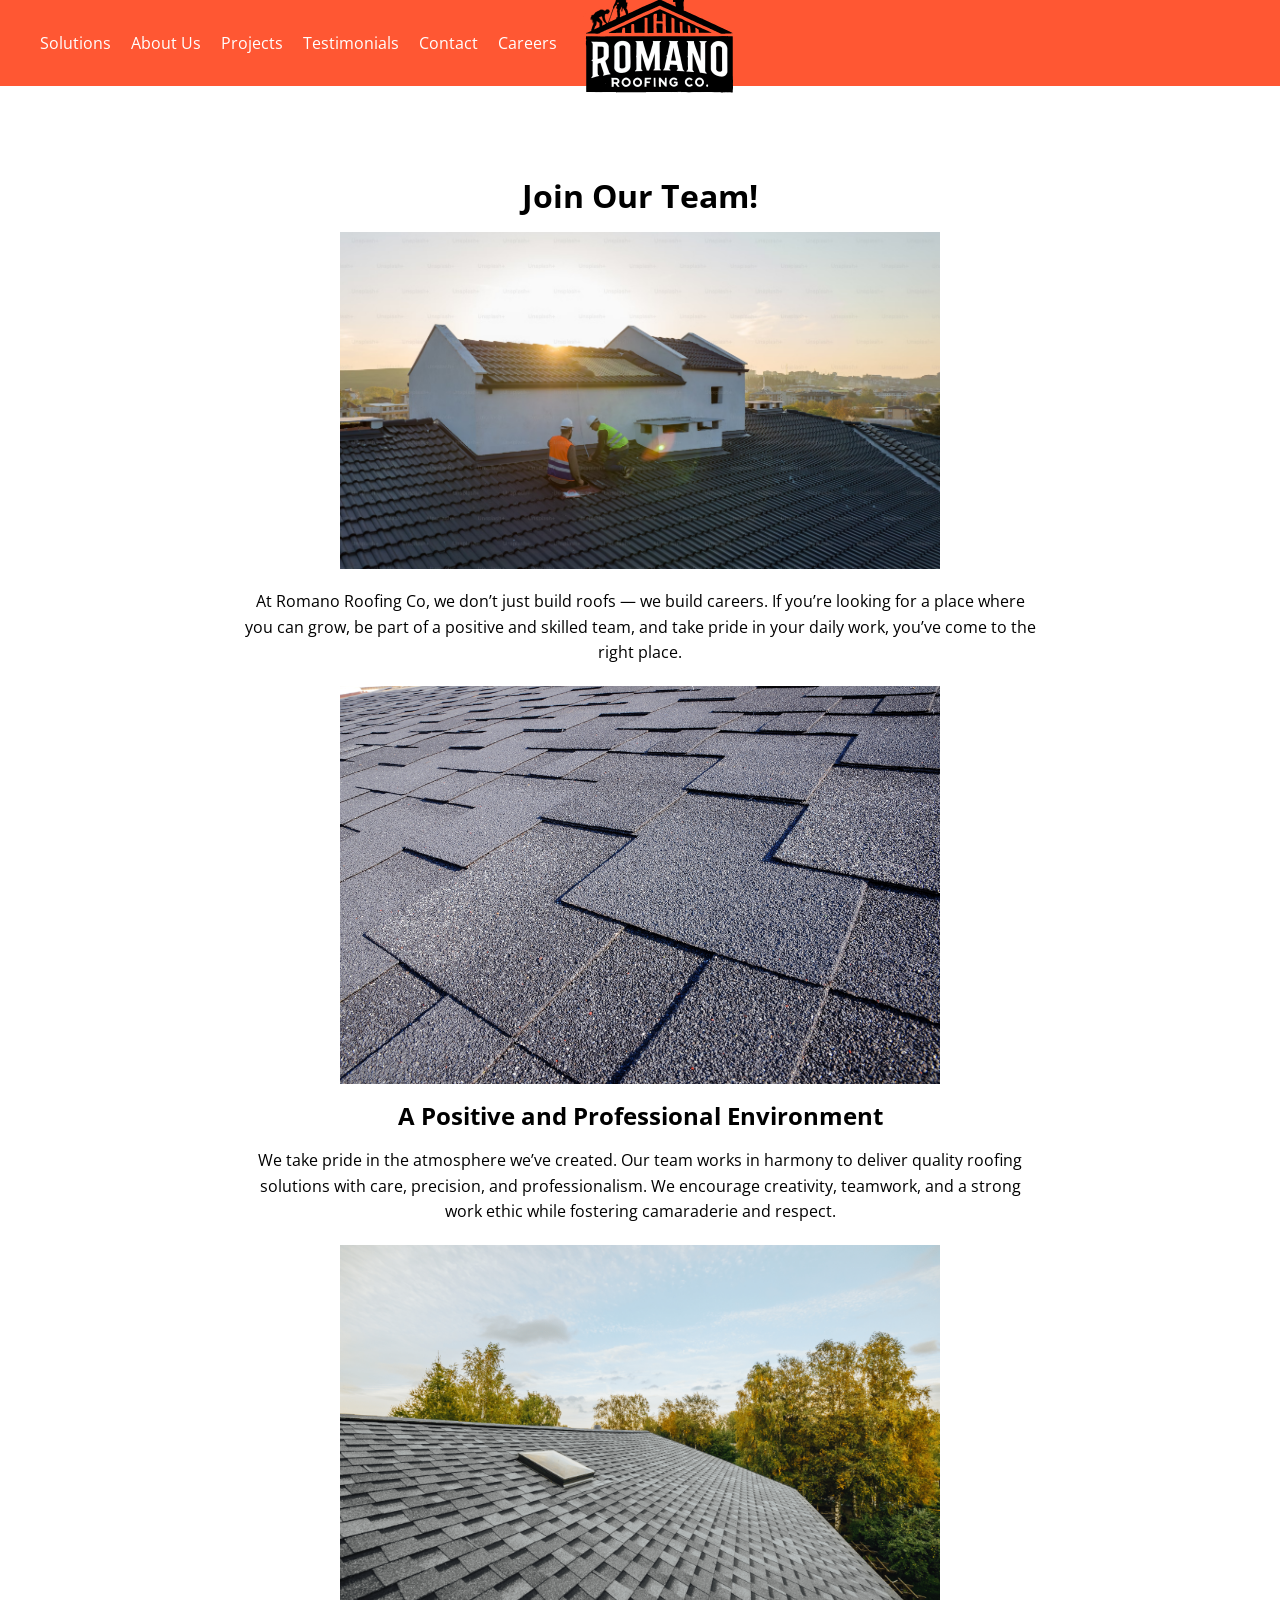
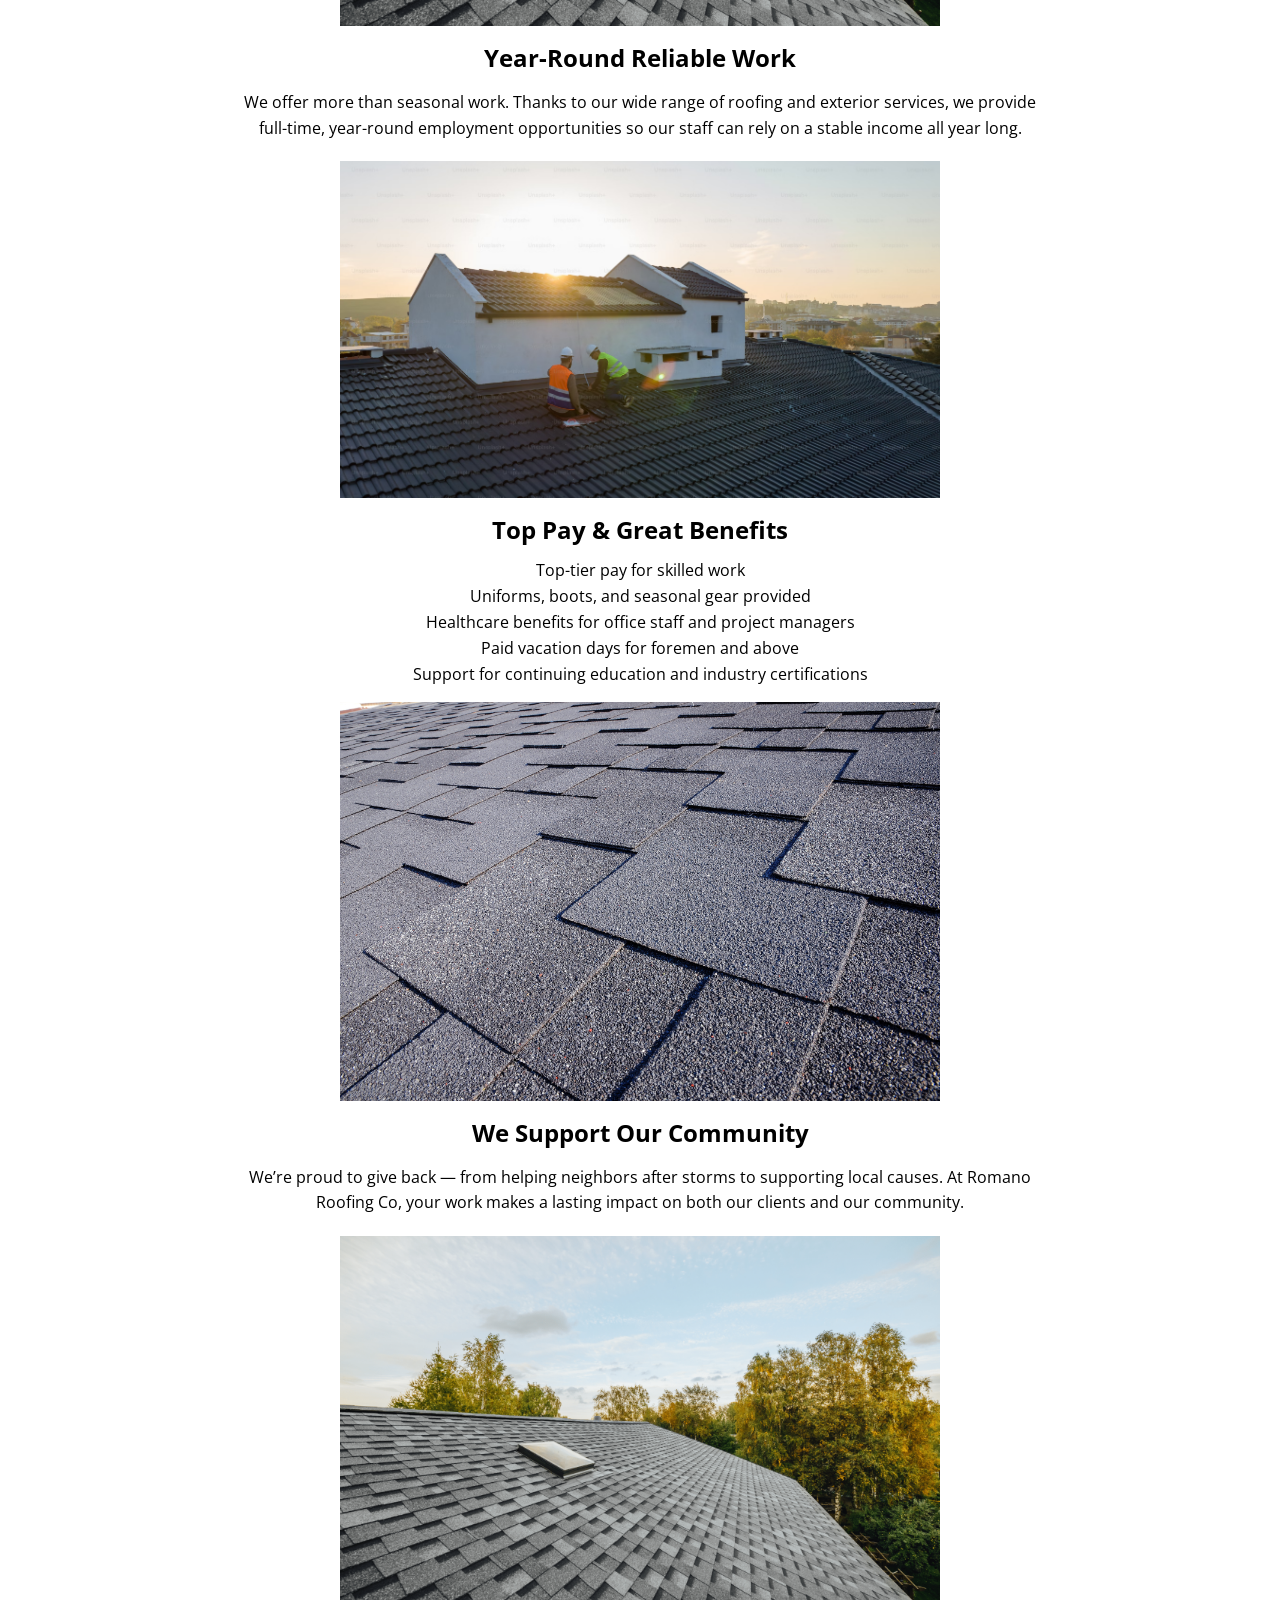
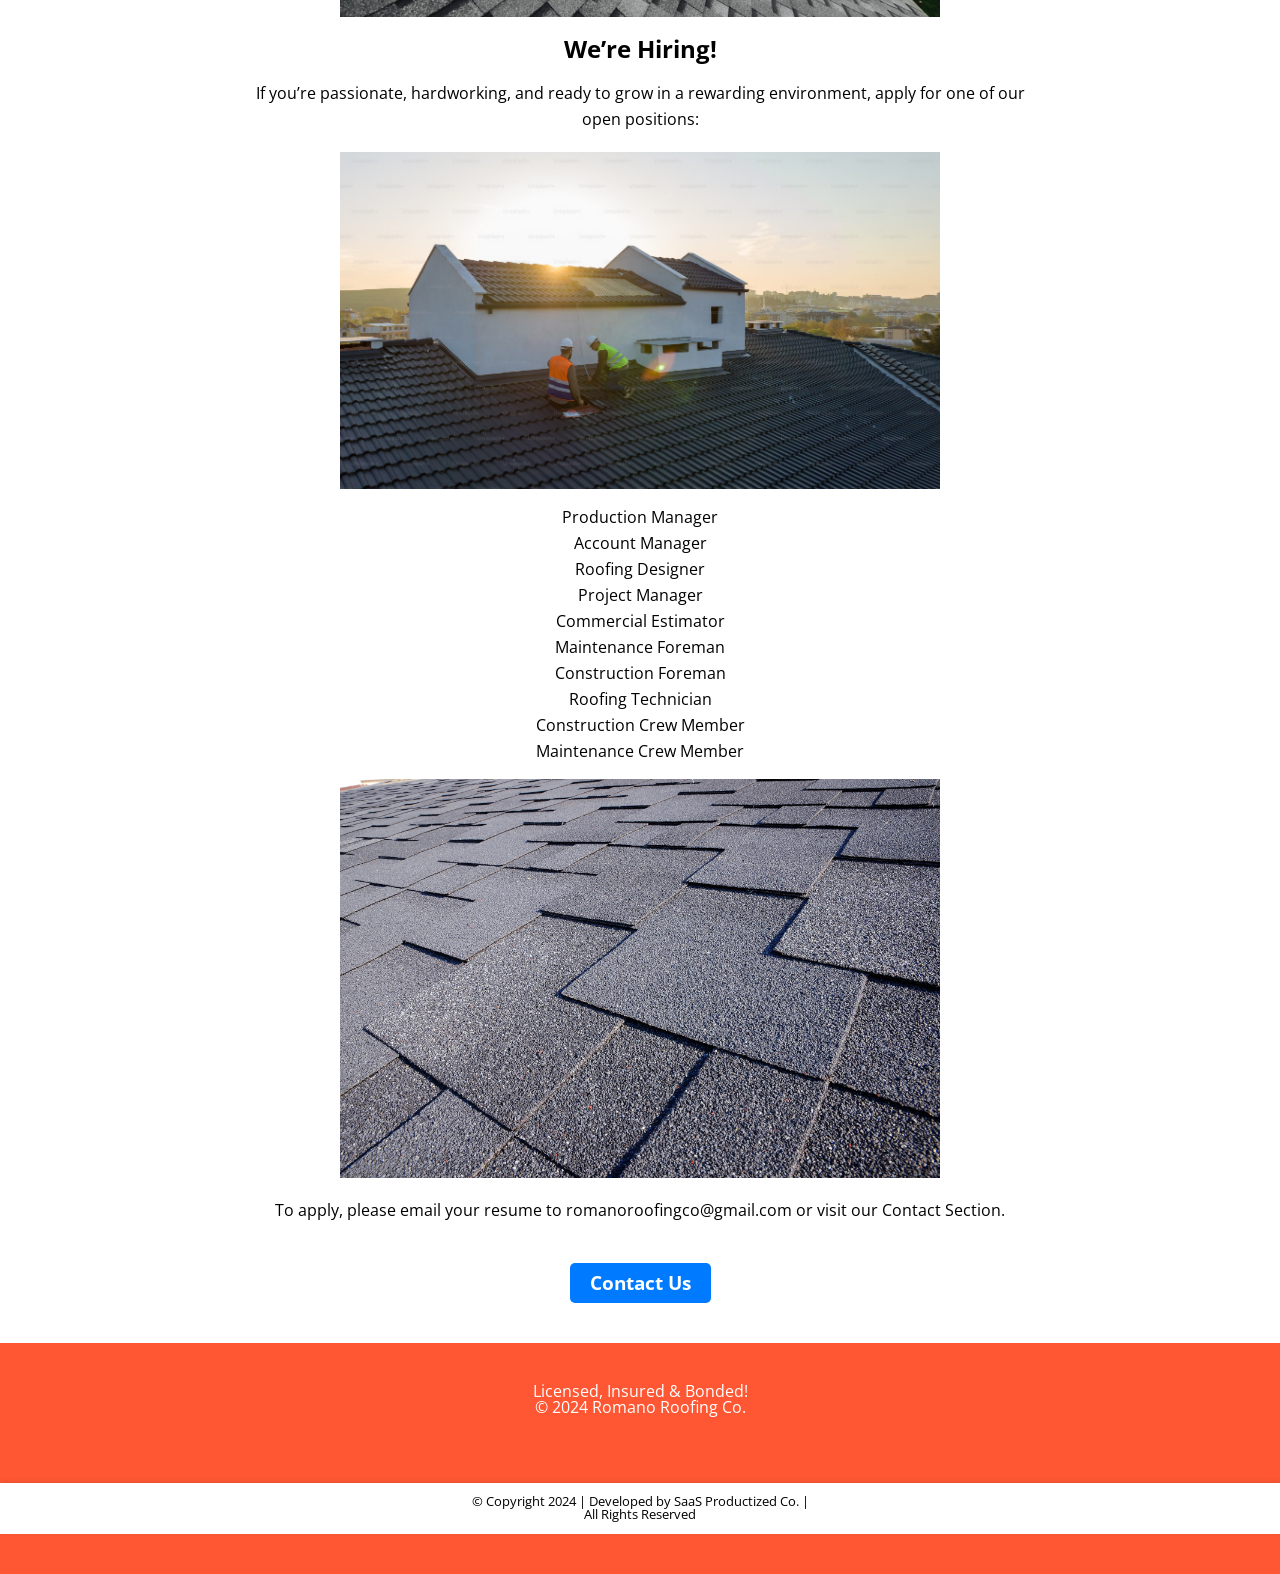
==== commit d6cf14f3: "Increase careers page padding and restore service area link" ====
--- a/careers.html
+++ b/careers.html
@@ -56,7 +56,7 @@
 
     <div id="mobile-bar" class="mobile-contact-bar">
         <a href="tel:+17735318473"><i class="fas fa-phone"></i> Call Us</a>
-        <a href="index.html#contact" class="btn">Get a Free Quote</a>
+        <a href="service-area.html"><i class="fas fa-map-marker-alt service-icon"></i> Service Area</a>
     </div>
 
     <section class="service-detail careers-section">
--- a/styles.css
+++ b/styles.css
@@ -37,7 +37,7 @@
 .header {
     background: #FF5733;
     color: #fff;
-    padding: 25px 20px;
+    padding: 35px 20px;
     display: flex;
     align-items: center;
     justify-content: space-between;
@@ -50,12 +50,14 @@
 
 .logo-container {
     position: absolute;
-    left: 50%;
     top: 0;
     bottom: 0;
-    transform: translateX(-50%);
+    left: 0;
+    right: 0;
     display: flex;
     align-items: center;
+    justify-content: center;
+    pointer-events: none;
 }
 
 .logo {
@@ -63,6 +65,10 @@
     display: block;
 }
 
+.logo-container a {
+    pointer-events: auto;
+}
+
 .hamburger {
     font-size: 2em;
     color: #fff;
@@ -101,7 +107,7 @@
 .main-banner {
     background: url('2.jpeg') no-repeat center center/cover;
     text-align: center;
-    padding: 80px 20px 60px;
+    padding: 100px 20px 60px;
     color: #fff;
     font-family: 'Merriweather', serif;
     position: relative;
@@ -119,6 +125,11 @@
 /* Mobile Contact Bar */
 .mobile-contact-bar {
     display: none;
+}
+
+.mobile-contact-bar .service-icon {
+    color: #FF5733;
+    margin-right: 5px;
 }
 
 .btn.primary-btn {
@@ -412,6 +423,7 @@
 /* Careers section styling */
 .careers-section {
     text-align: center;
+    padding-top: 160px;
 }
 
 .careers-section .careers-image {
@@ -562,7 +574,7 @@
     color: #fff;
     position: relative;
     z-index: 500;
-    margin-top: 150px; /* Ensure separation from the main content */
+    margin-top: auto; /* Push footer to the bottom when content is short */
     box-sizing: border-box; /* Ensures proper padding and margin calculations */
     width: 100%;
 }
@@ -673,7 +685,15 @@
     }
 
     body {
-        padding-bottom: 80px;
+        padding-bottom: 0;
+    }
+
+    .main-banner {
+        padding-top: 120px;
+    }
+
+    .logo-container {
+        transform: translateX(-16px); /* Align logo with page content */
     }
 }
 
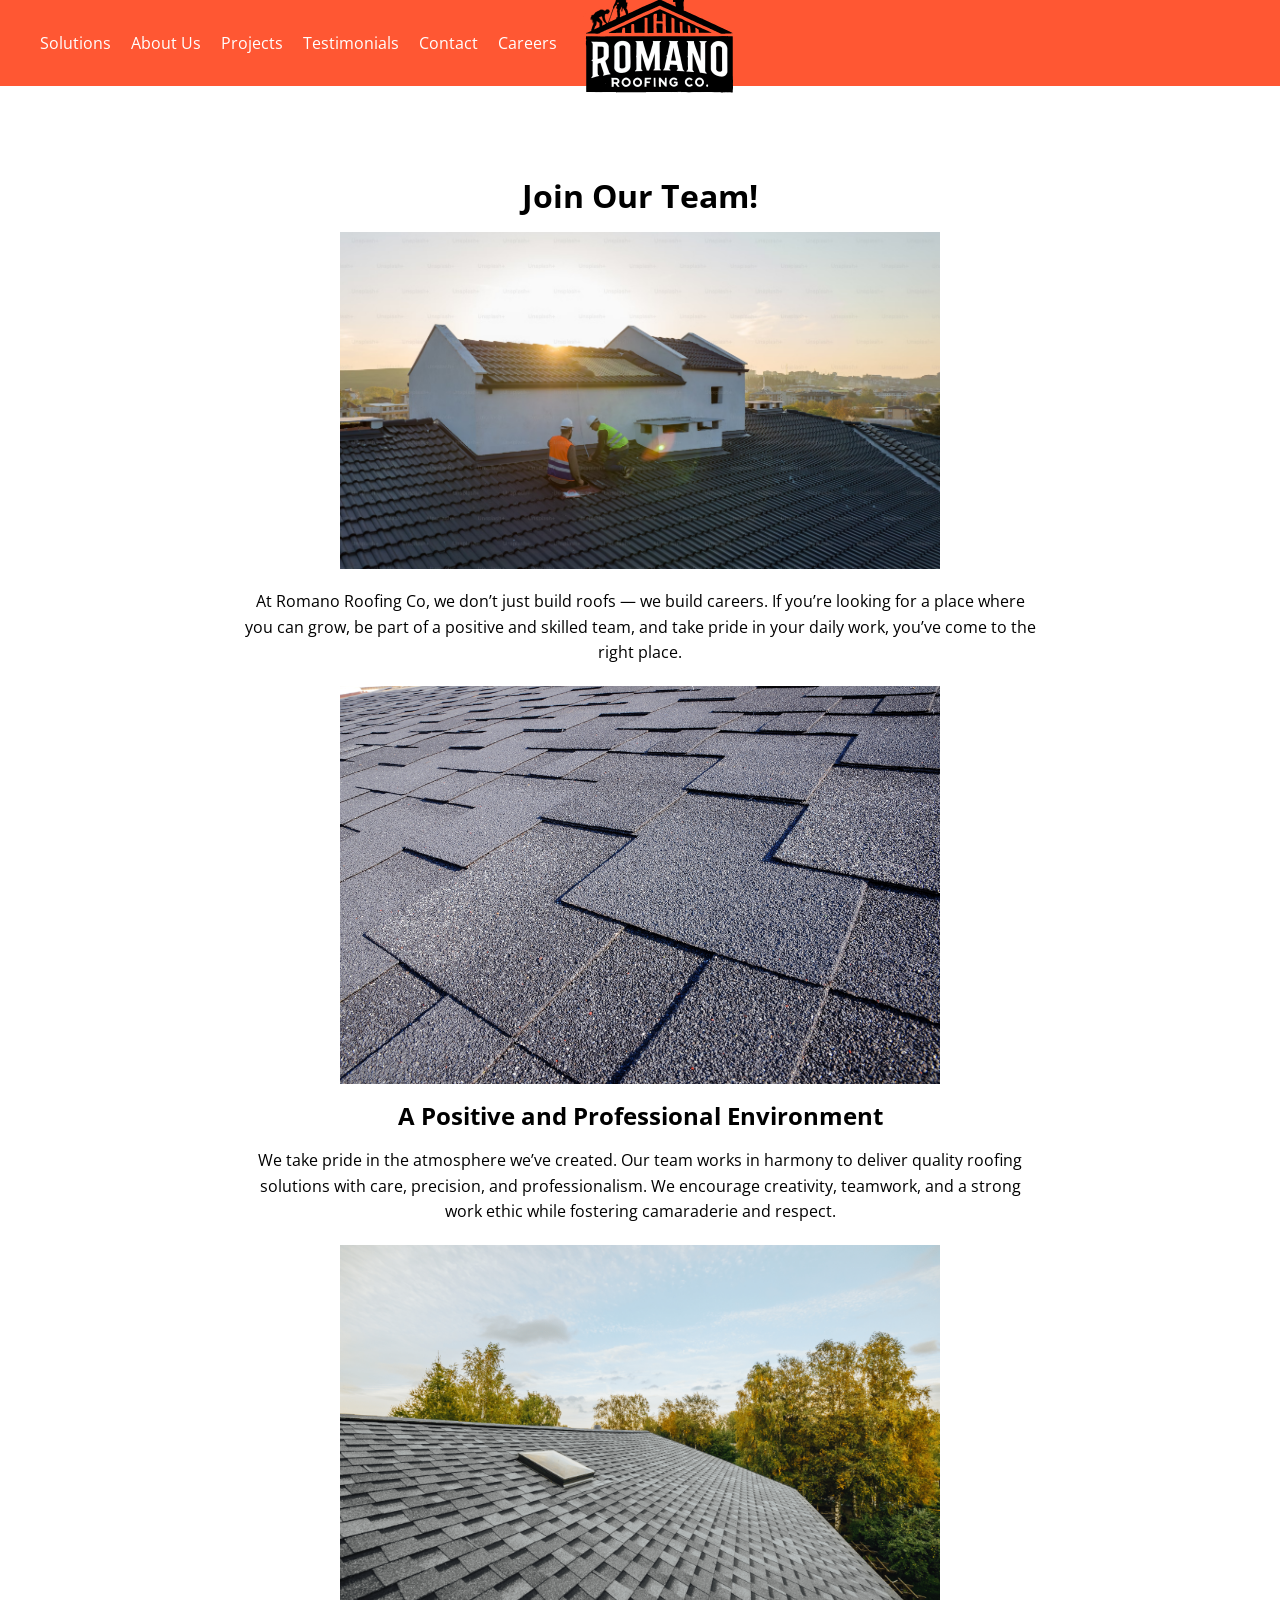
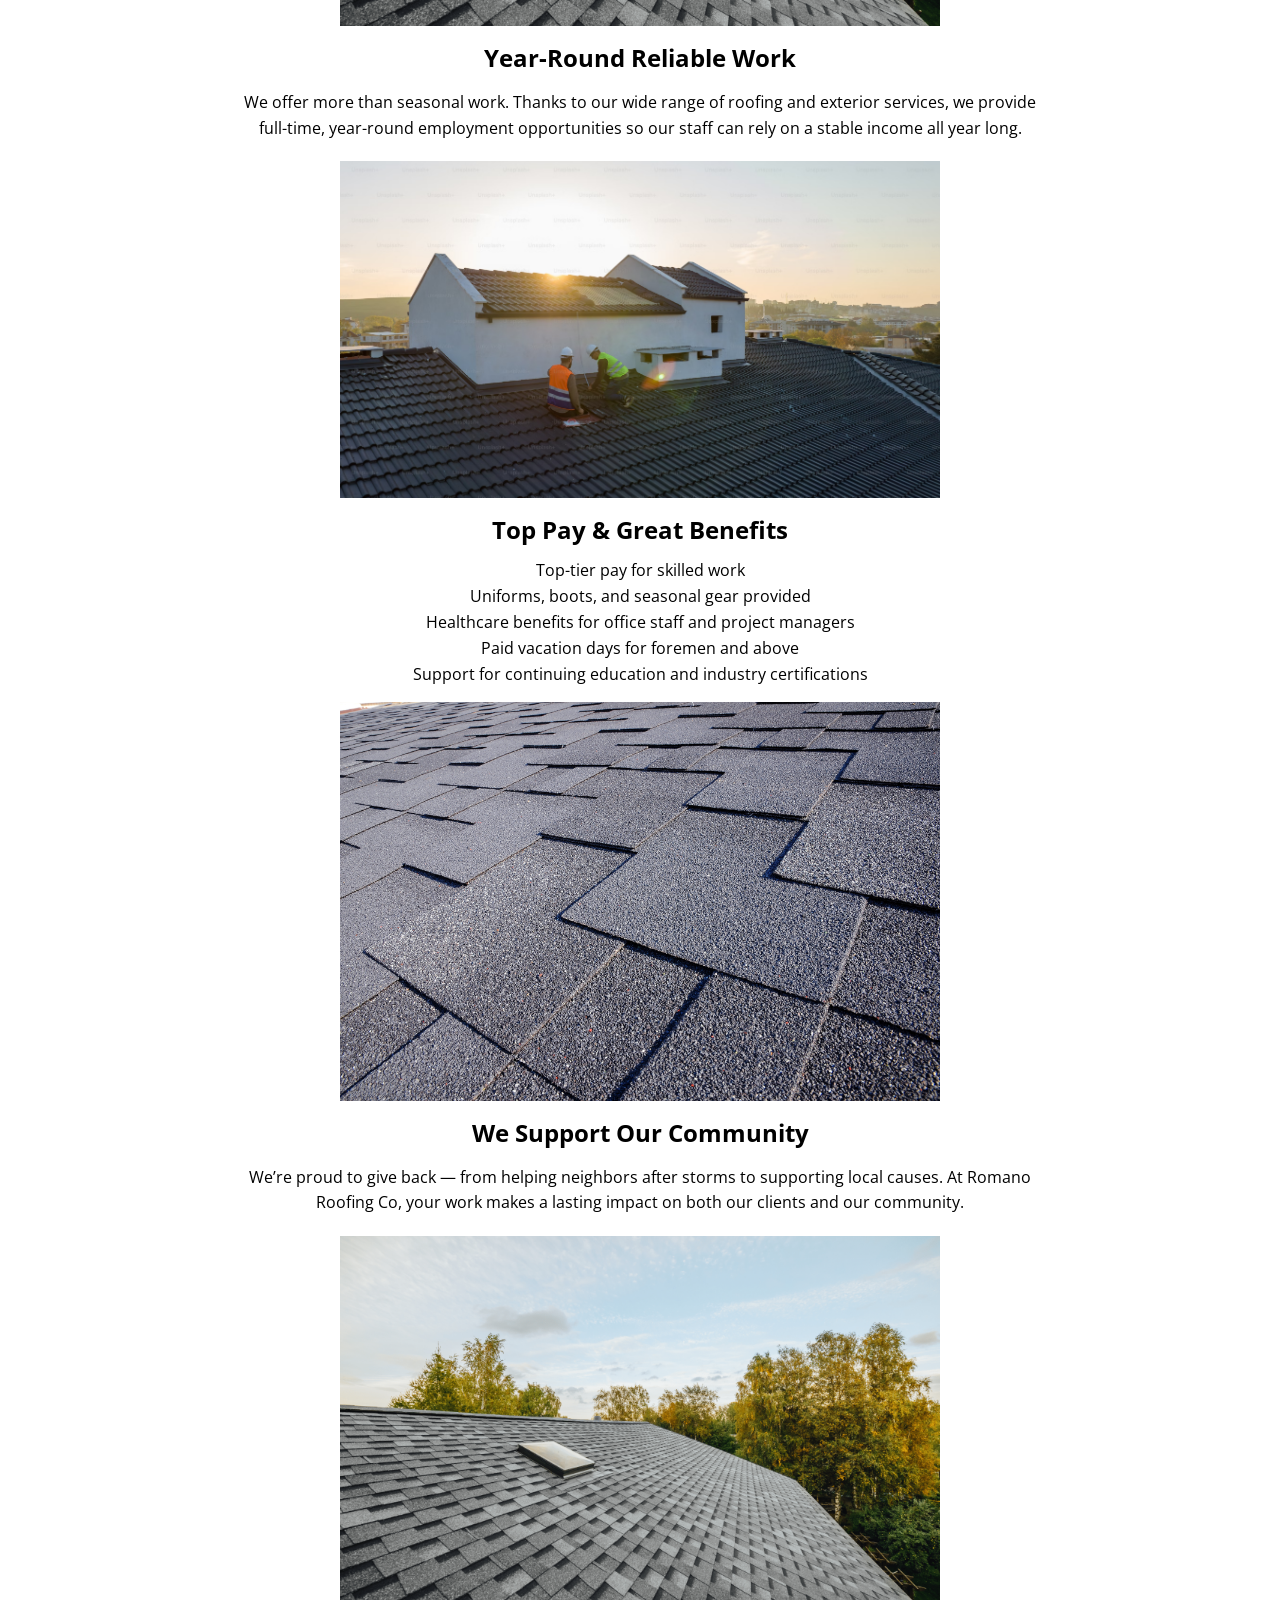
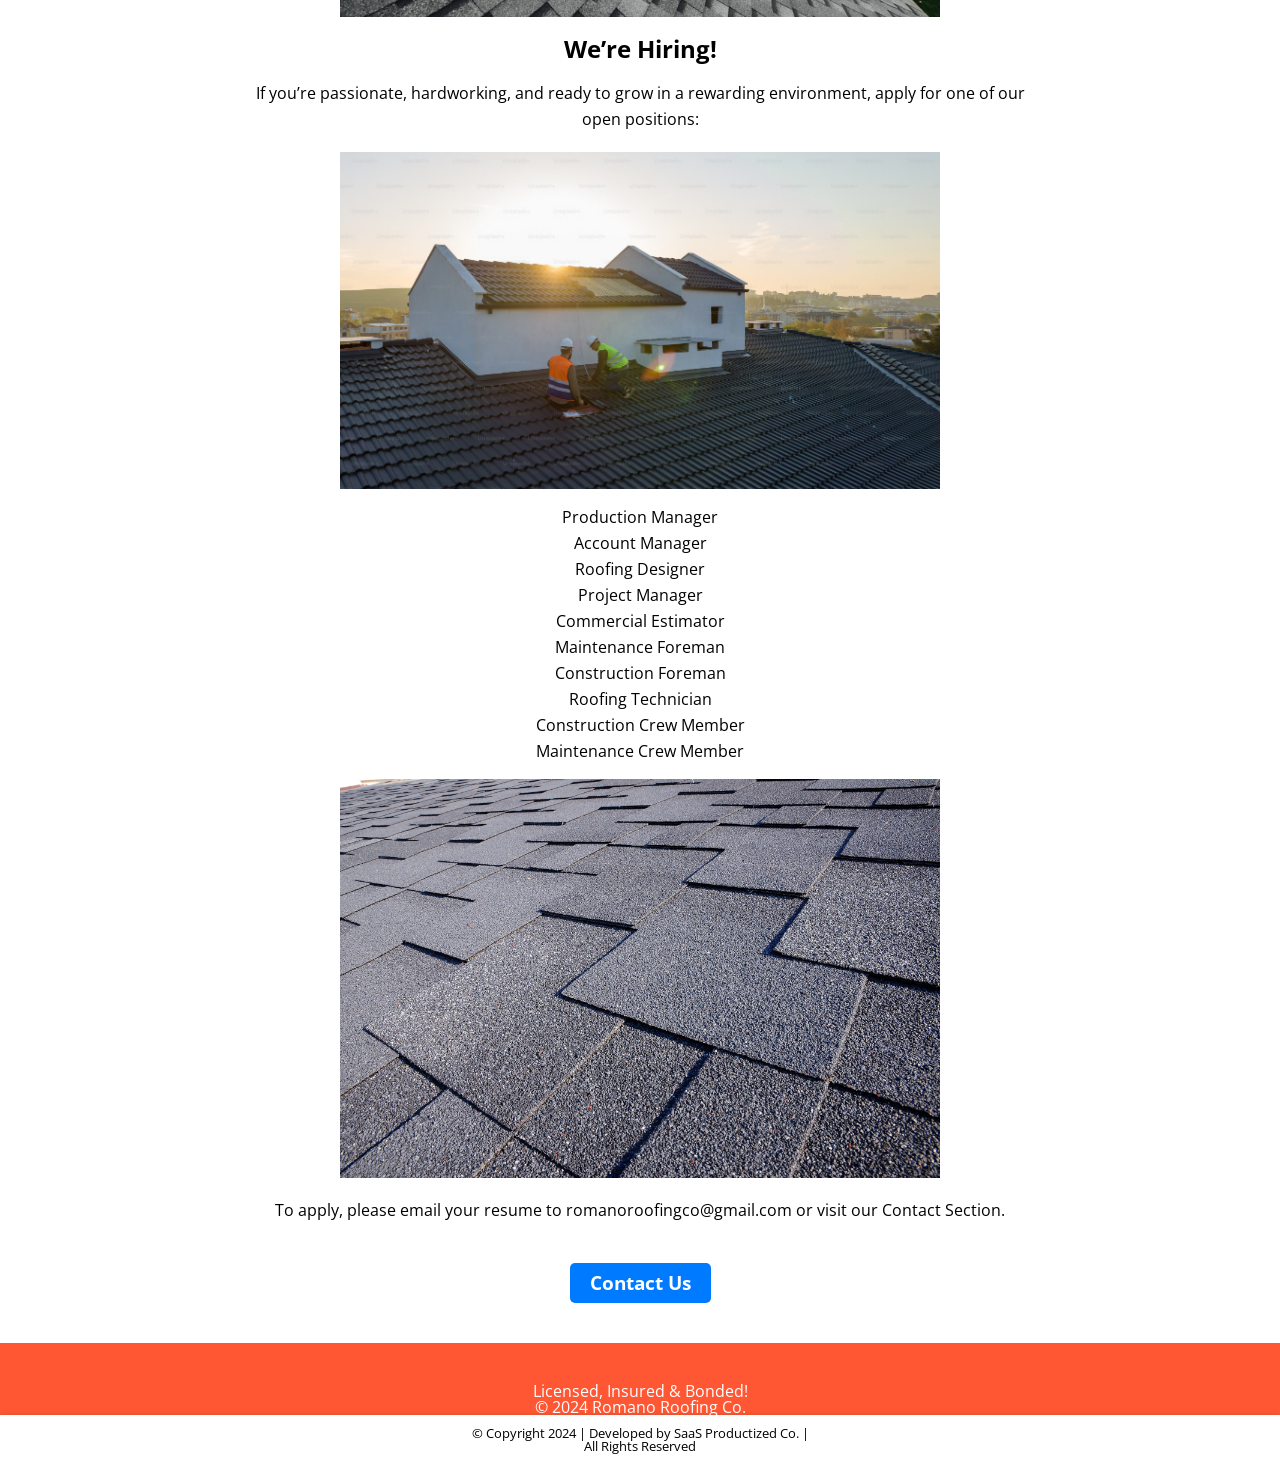
==== commit 32bbc856: "Increase top padding for key pages and remove footer gaps" ====
--- a/careers.html
+++ b/careers.html
@@ -121,9 +121,6 @@
     <footer class="footer">
         <p>Licensed, Insured &amp; Bonded!</p>
         <p>&copy; 2024 Romano Roofing Co. </p>
-        <br>
-        <br>
-        <br>
         <div class="sub-footer">
             © Copyright 2024 | Developed by <a href="https://SaasProductized.com" target="_blank" style="color: inherit;">SaaS Productized Co</a>. | <br>  All Rights Reserved
         </div>
--- a/styles.css
+++ b/styles.css
@@ -421,7 +421,8 @@
 }
 
 /* Careers section styling */
-.careers-section {
+.careers-section,
+.service-area-section {
     text-align: center;
     padding-top: 160px;
 }
@@ -569,7 +570,7 @@
 /* Footer */
 .footer {
     text-align: center;
-    padding: 40px 0; /* Adjusted padding to reduce the height */
+    padding: 40px 0 0; /* Adjusted padding to remove bottom space */
     background: #FF5733; /* Orange background */
     color: #fff;
     position: relative;
@@ -609,7 +610,7 @@
     position: relative; /* Prevent overlap with other elements */
     bottom: 0;
     left: 0;
-    margin-top: 20px; /* Optional: Adjust if you want a bit of separation */
+    margin-top: 0;
 }
 
 /* Mobile Menu */
@@ -670,6 +671,11 @@
     .service-detail {
         padding: 60px 20px 40px;
     }
+    .careers-section,
+    .service-area-section {
+        padding-top: 120px;
+    }
+
 
     .mobile-contact-bar {
         position: fixed;
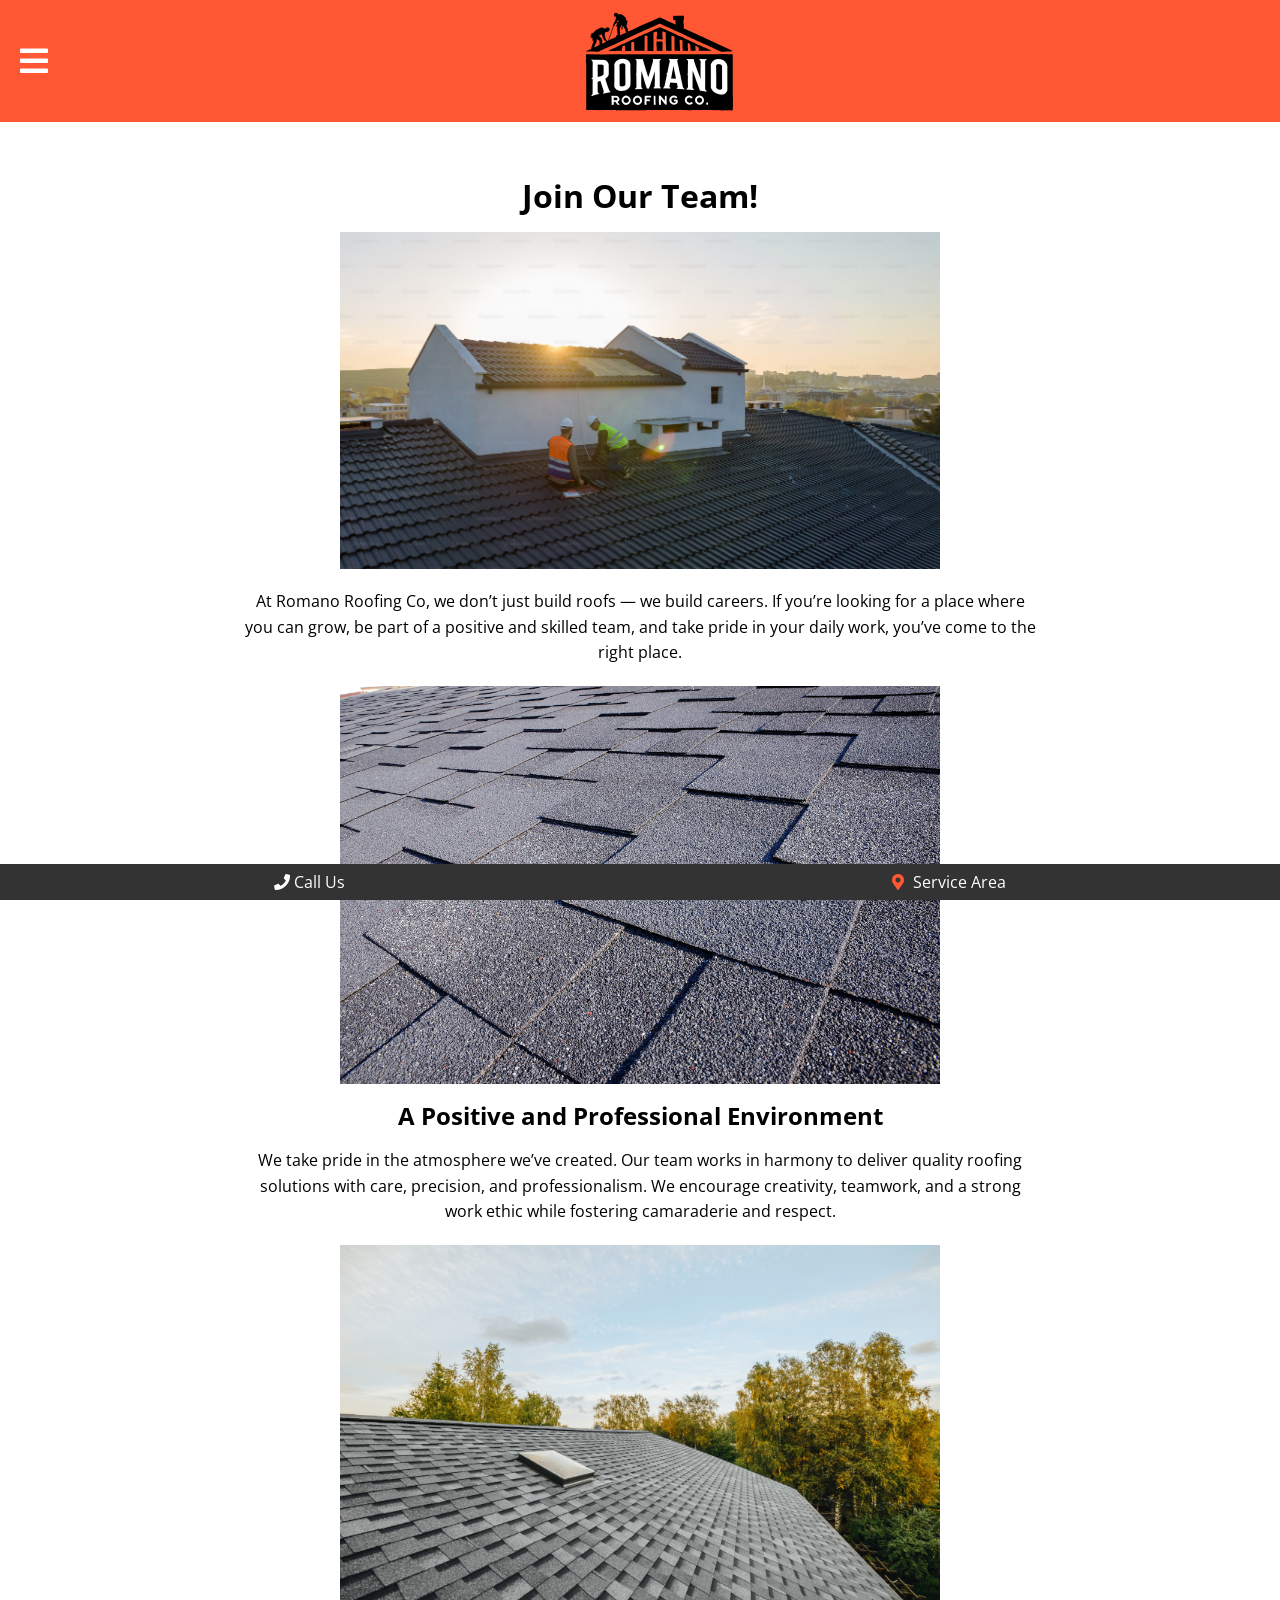
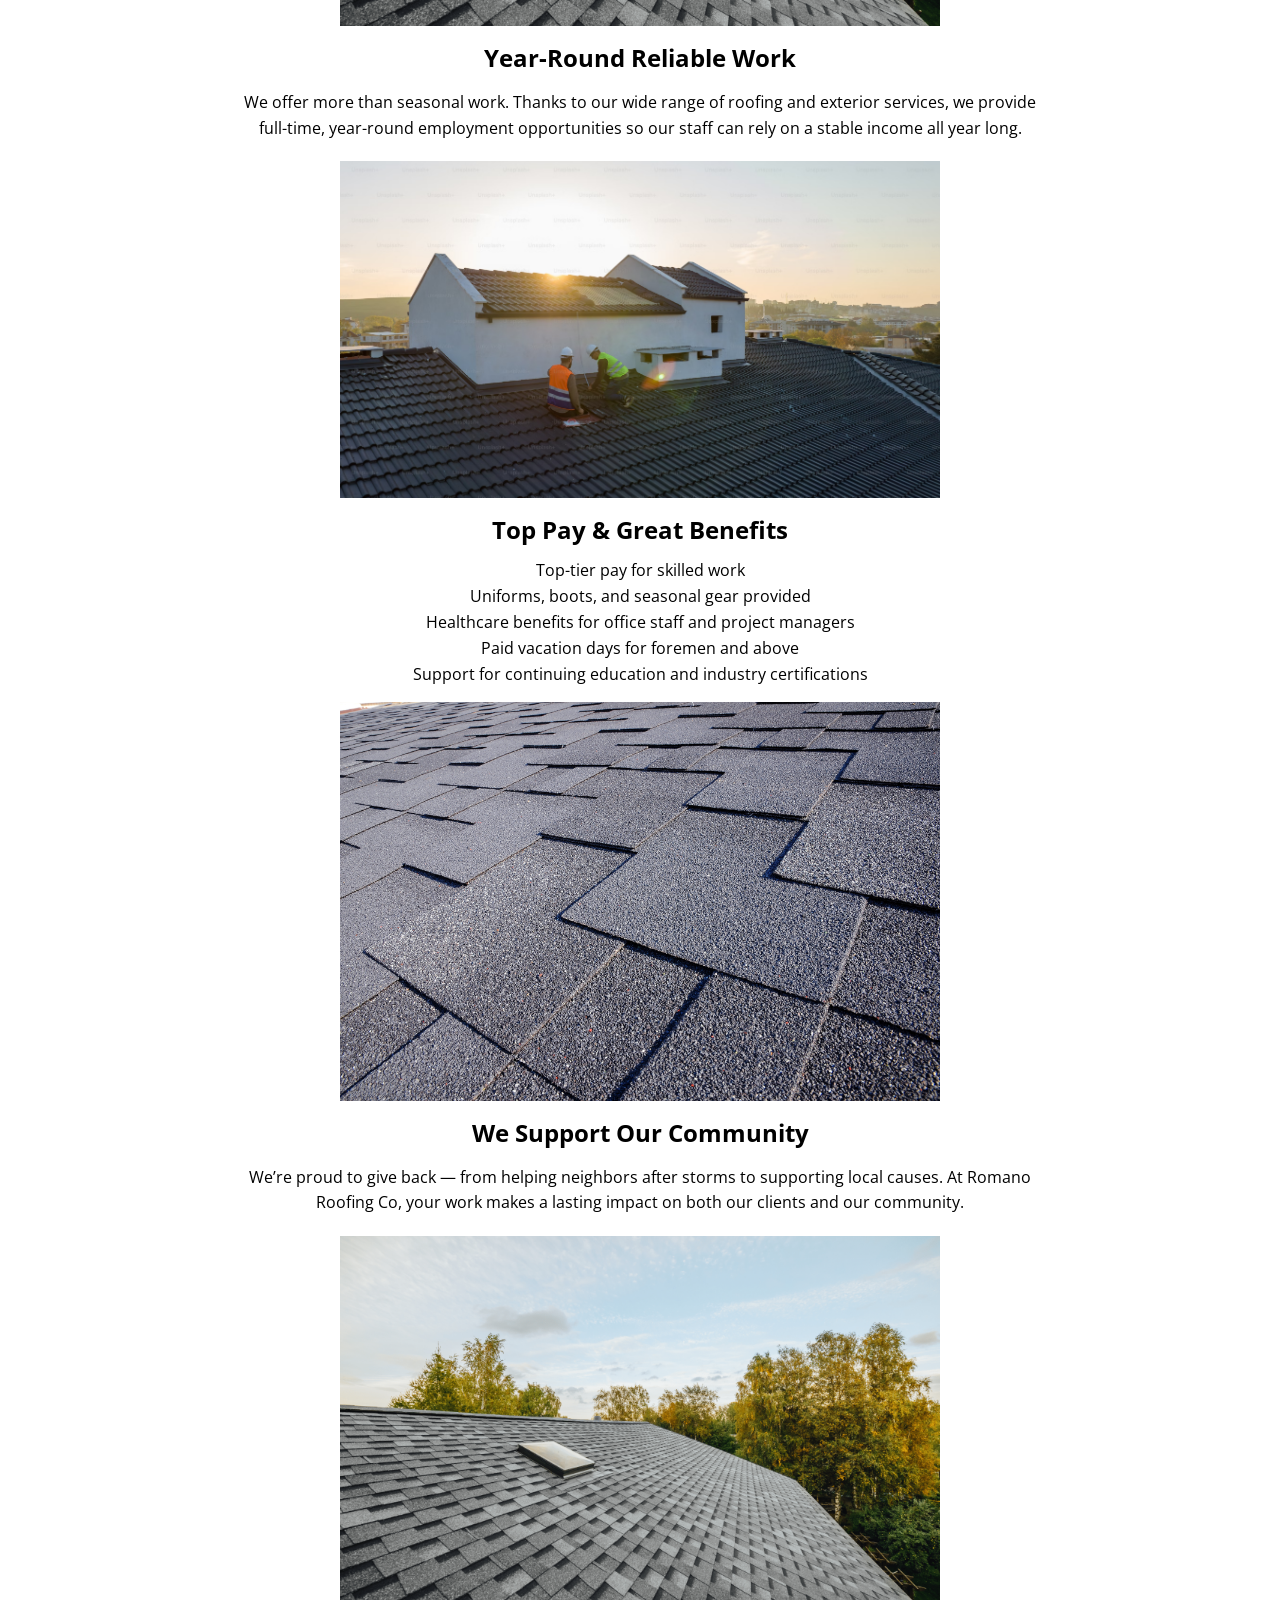
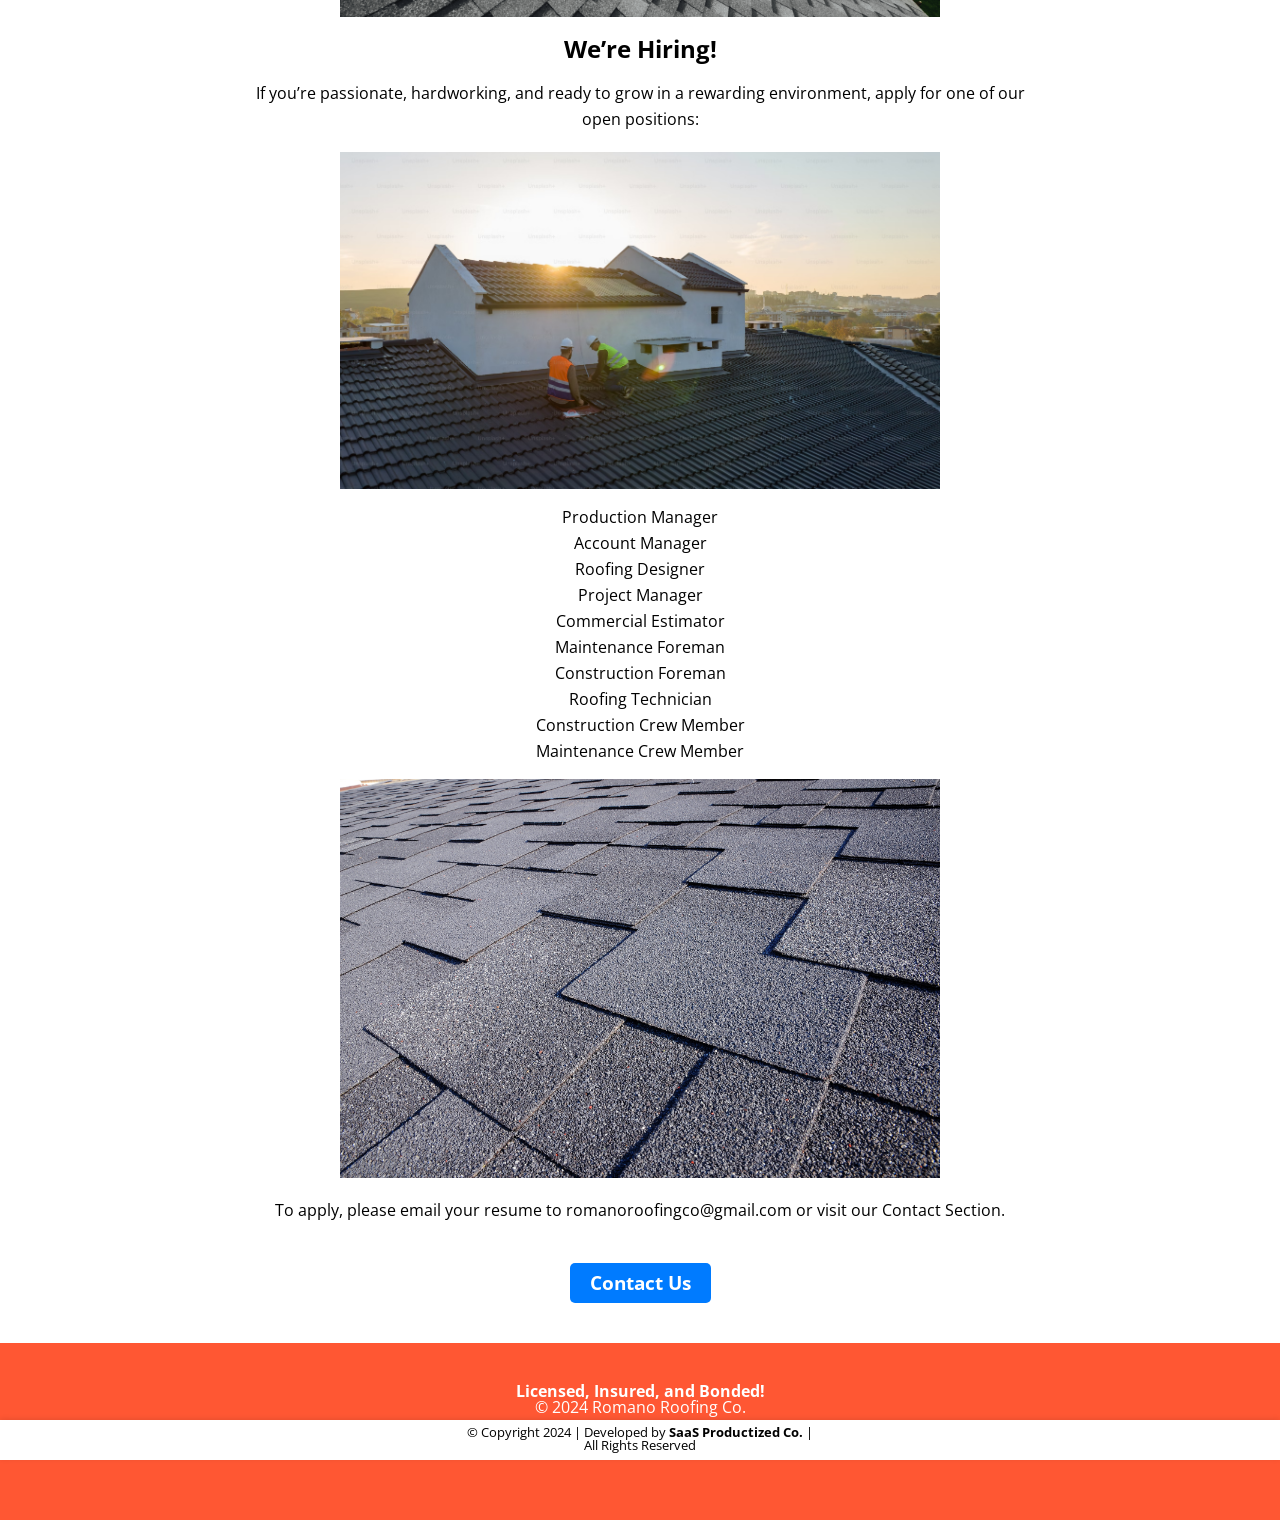
==== commit 302704e5: "Improve footer visibility and styling" ====
--- a/careers.html
+++ b/careers.html
@@ -119,10 +119,10 @@
     </section>
 
     <footer class="footer">
-        <p>Licensed, Insured &amp; Bonded!</p>
+        <p><strong>Licensed, Insured, and Bonded!</strong></p>
         <p>&copy; 2024 Romano Roofing Co. </p>
         <div class="sub-footer">
-            © Copyright 2024 | Developed by <a href="https://SaasProductized.com" target="_blank" style="color: inherit;">SaaS Productized Co</a>. | <br>  All Rights Reserved
+            © Copyright 2024 | Developed by <a href="https://SaasProductized.com" target="_blank">SaaS Productized Co.</a> | <br>  All Rights Reserved
         </div>
     </footer>
 
--- a/styles.css
+++ b/styles.css
@@ -21,7 +21,8 @@
     font-family: 'Open Sans', sans-serif;
     position: relative;
     padding-top: var(--header-height, 0px);
-    padding-bottom: 0;
+    /* Leave room for the mobile contact bar */
+    padding-bottom: 100px;
     overflow-x: hidden;
 }
 a {
@@ -107,7 +108,7 @@
 .main-banner {
     background: url('2.jpeg') no-repeat center center/cover;
     text-align: center;
-    padding: 100px 20px 60px;
+    padding: 160px 20px 60px;
     color: #fff;
     font-family: 'Merriweather', serif;
     position: relative;
@@ -124,7 +125,16 @@
 
 /* Mobile Contact Bar */
 .mobile-contact-bar {
-    display: none;
+    position: fixed;
+    bottom: 0;
+    left: 0;
+    width: 100%;
+    background: #333;
+    color: #fff;
+    display: flex;
+    justify-content: space-around;
+    padding: 10px 0;
+    z-index: 950;
 }
 
 .mobile-contact-bar .service-icon {
@@ -141,6 +151,9 @@
 }
 .btn.primary-btn:hover {
     background: #0056b3;
+}
+.glow-btn {
+    box-shadow: 0 0 10px 3px rgba(255, 255, 255, 0.8);
 }
 .btn.read-more-btn {
     background: #007BFF;
@@ -385,7 +398,7 @@
 /* Service Detail */
 .service-detail {
     text-align: center;
-    padding: 60px 20px 40px;
+    padding: 120px 20px 40px;
 }
 .service-detail p {
     max-width: 800px;
@@ -470,14 +483,16 @@
     justify-content: center;
     position: relative;
     width: 100%; /* Full width of the parent */
-    overflow: hidden; /* Prevent any overflow on the sides */
+    overflow-x: hidden; /* Hide horizontal overflow */
+    overflow-y: visible; /* Allow vertical overflow for captions */
     margin: 0 auto;
     margin-top: 2rem;
 }
 
 .carousel {
-    overflow: hidden;
-    width: 90%;
+    overflow-x: hidden;
+    overflow-y: visible;
+    width: 100%;
     max-width: 1000px; /* Limit the width on larger screens */
     position: relative;
     display: flex;
@@ -489,11 +504,31 @@
     transition: transform 0.5s ease-in-out;
 }
 
+.carousel-item {
+    flex: 0 0 100%;
+    text-align: center;
+    position: relative;
+}
+
 .carousel-img {
-    width: 33%; /* Show 2-3 images per view */
+    width: 100%;
     margin: 0;
     height: 300px;
     object-fit: cover;
+    display: block;
+}
+
+.carousel-title {
+    position: absolute;
+    bottom: 0;
+    left: 0;
+    width: 100%;
+    margin: 0;
+    padding: 0.5rem;
+    background: rgba(0, 0, 0, 0.6);
+    color: #fff;
+    font-size: 1rem;
+    box-sizing: border-box;
 }
 
 /* Adjusting button visibility */
@@ -527,7 +562,7 @@
         width: 95%;
     }
 
-    .carousel-img {
+    .carousel-item {
         width: 90%;
     }
 
@@ -602,7 +637,8 @@
     background-color: white; /* White background */
     color: black; /* Black text */
     text-align: center; /* Center the text */
-    padding: 0.8rem 0; /* Further reduced padding to decrease the height */
+    padding-top: 0.4rem;
+    padding-bottom: calc(0.4rem + 2px + env(safe-area-inset-bottom));
     width: 100%;
     font-size: 0.8rem; /* Small font size */
     box-shadow: 0 -1px 5px rgba(0, 0, 0, 0.1); /* Optional shadow for a slight lift */
@@ -610,7 +646,17 @@
     position: relative; /* Prevent overlap with other elements */
     bottom: 0;
     left: 0;
-    margin-top: 0;
+    margin-top: 5px;
+    margin-bottom: 60px;
+}
+
+.sub-footer a {
+    color: #000;
+    font-weight: bold;
+}
+
+.footer p strong {
+    color: #fff;
 }
 
 /* Mobile Menu */
@@ -668,32 +714,11 @@
 
 /* Responsive adjustments */
 @media (max-width: 768px) {
-    .service-detail {
-        padding: 60px 20px 40px;
-    }
     .careers-section,
     .service-area-section {
         padding-top: 120px;
     }
 
-
-    .mobile-contact-bar {
-        position: fixed;
-        bottom: 0;
-        left: 0;
-        width: 100%;
-        background: #333;
-        color: #fff;
-        display: flex;
-        justify-content: space-around;
-        padding: 10px 0;
-        z-index: 950;
-    }
-
-    body {
-        padding-bottom: 0;
-    }
-
     .main-banner {
         padding-top: 120px;
     }
@@ -703,7 +728,18 @@
     }
 }
 
+/* Keep the mobile contact bar visible on all screen sizes */
 @media (min-width: 769px) {
+    body {
+        padding-bottom: 100px; /* Maintain space for the contact bar */
+    }
+
+    .mobile-contact-bar {
+        display: flex;
+    }
+}
+
+@media (min-width: 1025px) {
     .hamburger {
         display: none;
     }
@@ -713,7 +749,7 @@
     }
 
     .header {
-        padding: 35px 20px;
+        padding: 45px 20px; /* Taller header on desktop */
     }
 
     .logo {
